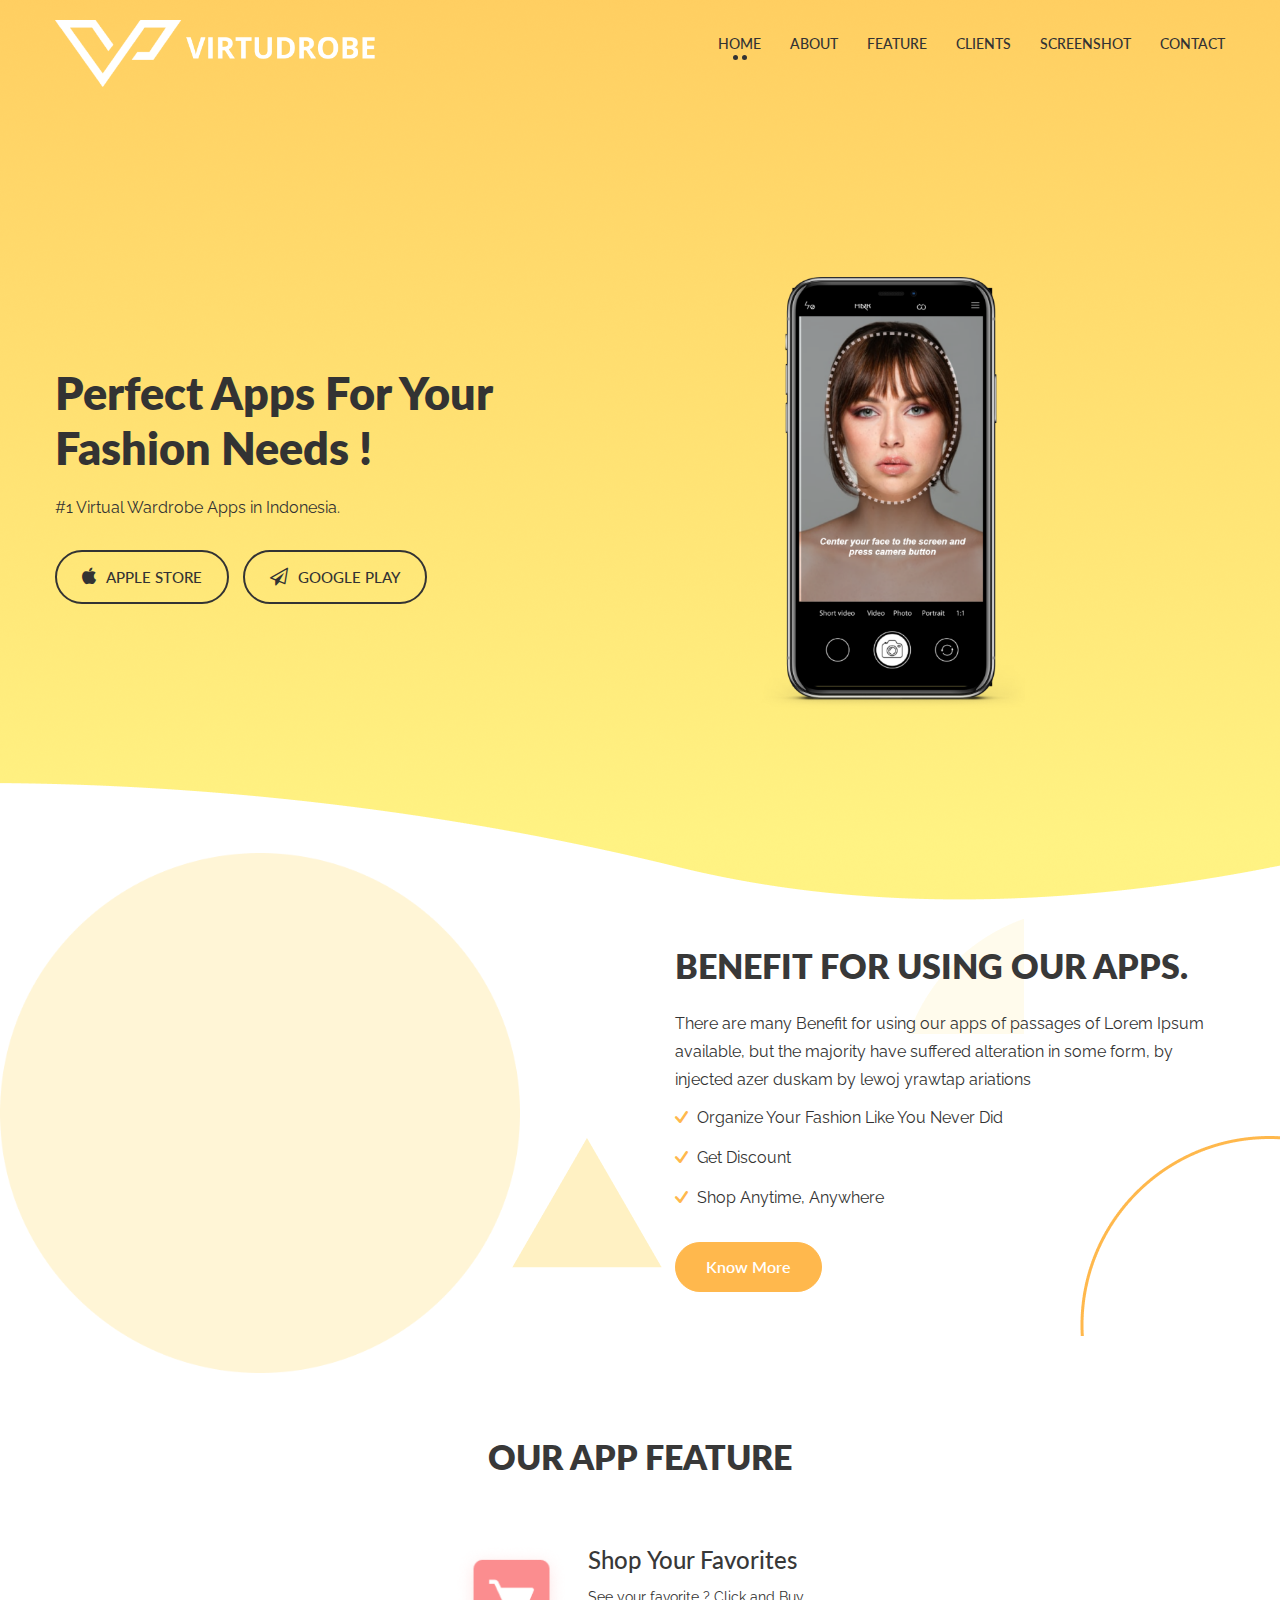
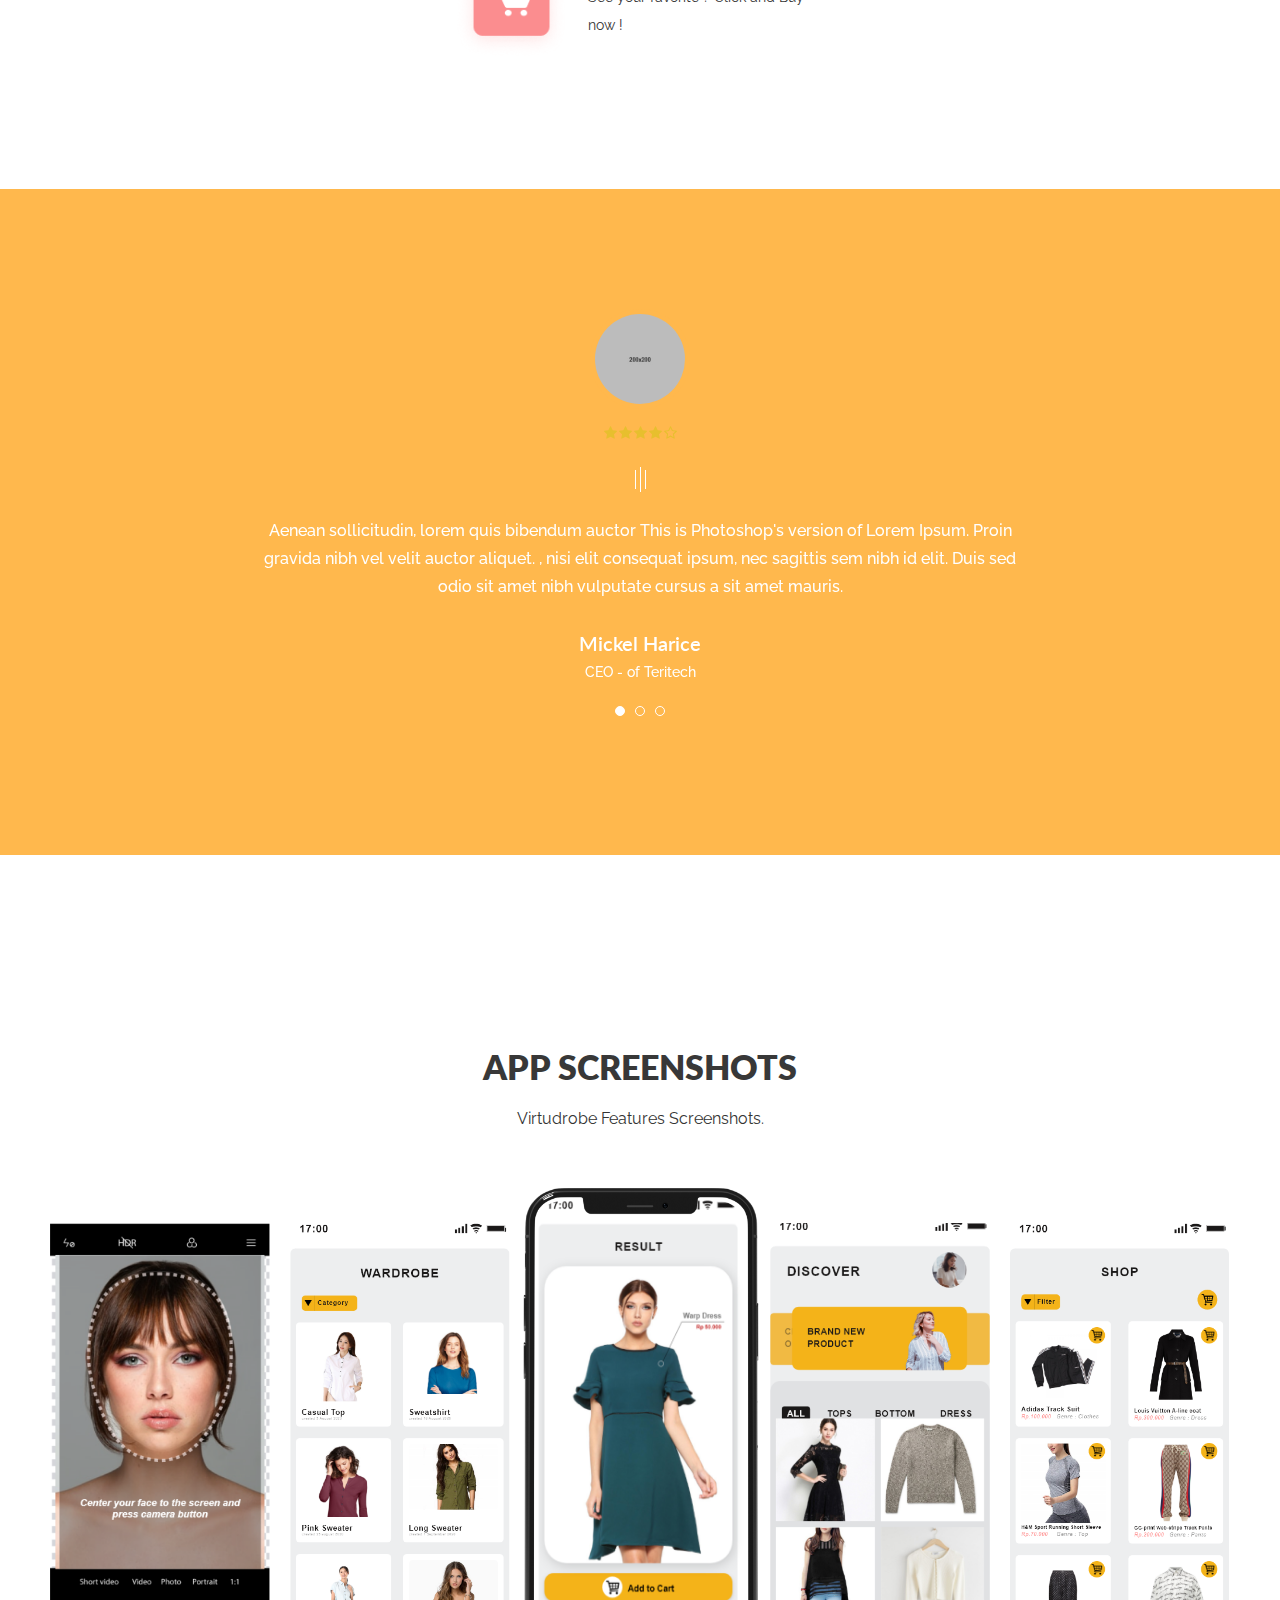
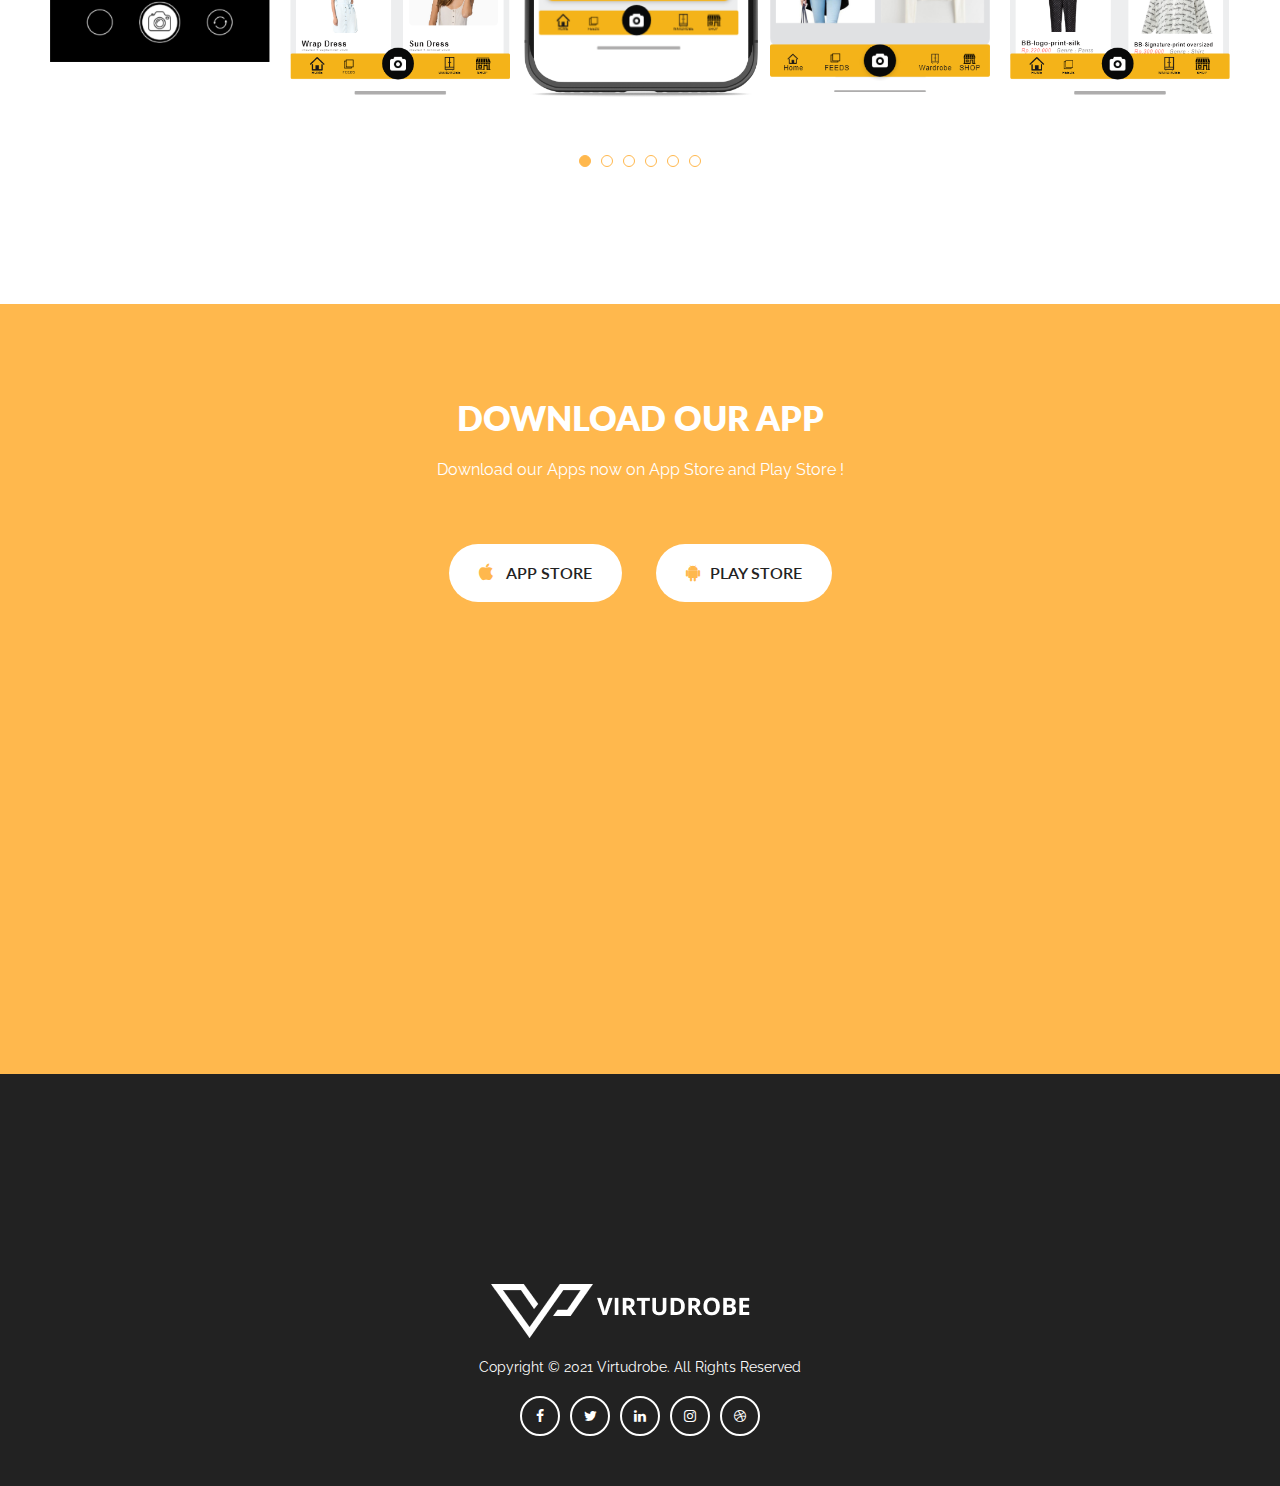
==== index.html @ f27d2f26 "Change folder and add favicon" ====
<!doctype html>
<html class="no-js" lang="zxx">

<head>
    <meta charset="utf-8">
    <meta http-equiv="x-ua-compatible" content="ie=edge">
    <title>Virtudrobe - Landing Page</title>
    <meta name="description" content="">
    <meta name="viewport" content="width=device-width, initial-scale=1">
    <!-- Favicon -->
    <link rel="shortcut icon" type="image/x-icon" href="assets/images/favicon.png">
    
    <!-- CSS 
    ========================= -->
   
    <!-- Bootstrap CSS -->
    <link rel="stylesheet" href="assets/css/bootstrap.min.css">
    
    <!-- Plugins CSS -->
    <link rel="stylesheet" href="assets/css/plugins.css">
    
    <!-- Main Style CSS -->
    <link rel="stylesheet" href="assets/css/style.css">
    
    <!-- Modernizer JS -->
    <script src="assets/js/vendor/modernizr-2.8.3.min.js"></script>
</head>

<body>

<!-- Main Wrapper Start -->
<div class="main-wrapper">
    <!-- header-area start -->
    <header class="header header-sticky">
        <!-- header-top start -->
        <div id="main-menu" class="header-top inner-header">
            <div class="container">
                <div class="row header-top-inner">
                    <div class="col-lg-4">
                        <div class="logo">
                            <a href="index.html"><img src="assets/images/logo/logo-2.png" alt=""></a>
                        </div>
                    </div>
                    <div class="col-lg-8">
                        <div class="main-menu">
                            <nav class="main-navigation">
                                <ul>
                                    <li class="active"><a href="#slider">Home</a></li>
                                    <li class="smooth-scroll"><a href="#about">About</a></li>
                                    <li><a href="#feature">Feature</a></li>
                                    <!-- <li><a href="#pricing">Pricing</a></li> -->
                                    <li><a href="#testimonial">Clients</a></li>
                                    <li><a href="#screnshot">screenshot</a></li>
                                    <li><a href="#contact">Contact</a></li>
                                </ul>
                            </nav>
                        </div>
                    </div>
                    <div class="col">
                        <!-- mobile-menu start -->
                        <div class="mobile-menu d-block d-lg-none"></div>
                        <!-- mobile-menu end -->
                    </div>
                </div>
            </div>
        </div>
        <!-- Header-top end -->
    </header>
    <!-- Header-area end -->
    
    <!-- Hero Slider start -->
    <div class="hero-slider hero-slider-bg-1" id="slider">
        <div class="single-slide slider-mockup">
            <!-- Hero Content One Start -->
            <div class="hero-content-one container">
                <div class="row align-items-center">
                    <div class="col-lg-6 col-md-8"> 
                        <div class="slider-text-info">
                            <h1>Perfect Apps For Your <br>Fashion Needs !</h1>
                            <p>#1 Virtual Wardrobe Apps in Indonesia.</p>
                            <div class="slider-button">
                                <a href="#" class=" slider-btn uppercase"><span><i class="fa fa-apple"></i>Apple store</span></a>
                                <a href="#" class="slider-btn uppercase"><span><i class="fa fa-send-o"></i>Google play</span></a>
                            </div>
                            
                        </div>
                    </div>
                    <div class="col-lg-3 offset-lg-1 col-md-4 text-center"> 
                        <div class="slider-inner-imge-2 banner-right">
                            <img src="assets/images/slider/inner-1.png" alt="">
                        </div>
                    </div>
                </div>
            </div>
            <!-- Hero Content One End -->
        </div>
    </div>
    <!-- Hero Slider end -->
    
    <!-- About Area Start -->
    <div id="about" class="about-area-one bg-about section-ptb">
        <div class="animate-section">
            <div class="icon-one" style="background-image:url(assets/images/icon/shep_01.png)"></div>
            <div class="icon-two" style="background-image:url(assets/images/icon/shep_02.png)"></div>
            <div class="icon-three" style="background-image:url(assets/images/icon/shep_03.png)"></div>
        </div>
       
        <div class="container">
            <div class="row align-items-center">
                <div class="col-lg-6">
                    <div class="about-image text-center wow fadeInLeft" data-wow-duration="1s">
                        <img src="assets/images/about/01.png" alt="">
                    </div>
                </div>
                <div class="col-lg-6 ">
                    <div class="about-content">
                        <div class="about-title">
                            <h2>Benefit for using our apps.</h2>
                        </div>
                        <p>There are many Benefit for using our apps of passages of Lorem Ipsum available, but the majority have suffered alteration in some form, by injected azer duskam by lewoj yrawtap ariations </p>
                        <ul>
                            <li><i class="ion-checkmark-round"></i> Organize Your Fashion Like You Never Did</li>
                            <li><i class="ion-checkmark-round"></i> Get Discount</li>
                            <li><i class="ion-checkmark-round"></i> Shop Anytime, Anywhere</li>
                        </ul>
                        <div class="about-btn">
                            <a href="#" class="button">Know More</a>
                        </div>
                    </div>
                </div>
            </div>
        </div>
    </div>
    <!-- About Area End -->
    
     <!-- Service Area Start  -->
     <div  id="feature" class="service-area section-pb">
        <div class="container">
            <div class="row">
                <div class="col-lg-7 ml-auto mr-auto">
                    <div class="section-title">
                        <h2>Our App Feature</h2>
                    </div>
                </div>
            </div>
            <div class="row">
               
                <div class="col-lg-4 col-md-6"> 
                    <!-- Single Service Start -->
                    <div class="single-service mt--30  wow fadeInLeft" data-wow-duration="0.7s">
                        <div class="service-icon">
                            <img src="assets/images/icon/feature-01.png" alt="">
                        </div>
                        <div class="service-text">
                            <h3>Try Your Clothes Virtually</h3>
                            <p>Take a Photo and try your favorite clothes Virtually.</p>
                        </div>
                    </div>
                    <!-- Single Service End -->
                </div>
               
                <div class="col-lg-4 col-md-6"> 
                    <!-- Single Service Start -->
                    <div class="single-service mt--30">
                        <div class="service-icon">
                            <img src="assets/images/icon/feature-02.png" alt="">
                        </div>
                        <div class="service-text">
                            <h3>Shop Your Favorites</h3>
                            <p>See your favorite ? Click and Buy now !</p>
                        </div>
                    </div>
                    <!-- Single Service End -->
                </div>
               
                <div class="col-lg-4 col-md-6"> 
                    <!-- Single Service Start -->
                    <div class="single-service mt--30 wow fadeInRight" data-wow-duration="0.7s">
                        <div class="service-icon">
                            <img src="assets/images/icon/feature-03.png" alt="">
                        </div>
                        <div class="service-text">
                            <h3>Wardrobe on Your Phone</h3>
                            <p>Save your clothes on your phone.</p>
                        </div>
                    </div>
                    <!-- Single Service End -->
                </div>
               
            </div>
        </div>
    </div>
    <!-- Service Area End --> 
    
    <!-- Video Area Start -->
    <!-- <div class="video-area theme-bg video-banner-overlay">
        <div class="video-info text-center">
            <div class="vedio-popup-btn wow pulse" data-wow-duration="1s">
                <a href="http://www.youtube.com/watch?v=0O2aH4XLbto" class="popup-youtube"> <img src="assets/images/icon/iconroject.png" alt=""> </a>
            </div>
            <h3 class="video-title text-white">Video presentation</h3>  
        </div>
    </div> -->
    <!-- Video Area End -->

      <!-- Testimonial Area Start -->
      <div id="testimonial" class="testimonial-area section-ptb bg-testimonial">
        <div class="container">
            <div class="row">
                <div class="col-lg-8 ml-auto mr-auto">
                    <div class="testimonial-content testimonial-active">
                        <!-- single-testimonial start -->
                        <div class="single-testimonial">
                            <div class="client-image">
                                <img src="assets/images/review/03.jpg" alt="">
                            </div>
                            <div class="client-rating">
                                <ul class="d-flex">
                                    <li><a href="#"><i class="fa fa-star"></i></a></li>
                                    <li><a href="#"><i class="fa fa-star"></i></a></li>
                                    <li><a href="#"><i class="fa fa-star"></i></a></li>
                                    <li><a href="#"><i class="fa fa-star"></i></a></li>
                                    <li><a href="#"><i class="fa fa-star-o"></i></a></li>
                                </ul>
                            </div>
                            <div class="testimonial-text">
                                <p class="client-texe-dec">Aenean sollicitudin, lorem quis bibendum auctor This is Photoshop's version  of Lorem Ipsum. Proin gravida nibh vel velit auctor aliquet. , nisi elit consequat ipsum, nec sagittis sem nibh id elit. Duis sed odio sit amet nibh vulputate cursus a sit amet mauris.</p>
                                <div class="test-author">
                                    <h3>Mickel Harice </h3>
                                    <p>CEO - of Teritech</p>
                                </div>
                            </div>
                        </div>
                        <!-- single-testimonial end -->
                        <!-- single-testimonial start -->
                        <div class="single-testimonial">
                            <div class="client-image">
                                <img src="assets/images/review/01.jpg" alt="">
                            </div>
                            <div class="client-rating">
                                <ul class="d-flex">
                                    <li><a href="#"><i class="fa fa-star"></i></a></li>
                                    <li><a href="#"><i class="fa fa-star"></i></a></li>
                                    <li><a href="#"><i class="fa fa-star"></i></a></li>
                                    <li><a href="#"><i class="fa fa-star"></i></a></li>
                                    <li><a href="#"><i class="fa fa-star-o"></i></a></li>
                                </ul>
                            </div>
                            <div class="testimonial-text">
                                <p class="client-texe-dec">Aenean sollicitudin, lorem quis bibendum auctor This is Photoshop's version  of Lorem Ipsum. Proin gravida nibh vel velit auctor aliquet. , nisi elit consequat ipsum, nec sagittis sem nibh id elit. Duis sed odio sit amet nibh vulputate cursus a sit amet mauris.</p>
                                <div class="test-author">
                                    <h3>Mickel Harice </h3>
                                    <p>CEO - of Teritech</p>
                                </div>
                            </div>
                        </div>
                        <!-- single-testimonial end -->
                        <!-- single-testimonial start -->
                        <div class="single-testimonial">
                            <div class="client-image">
                                <img src="assets/images/review/02.jpg" alt="">
                            </div>
                            <div class="client-rating">
                                <ul class="d-flex">
                                    <li><a href="#"><i class="fa fa-star"></i></a></li>
                                    <li><a href="#"><i class="fa fa-star"></i></a></li>
                                    <li><a href="#"><i class="fa fa-star"></i></a></li>
                                    <li><a href="#"><i class="fa fa-star"></i></a></li>
                                    <li><a href="#"><i class="fa fa-star-o"></i></a></li>
                                </ul>
                            </div>
                            <div class="testimonial-text">
                                <p class="client-texe-dec">Aenean sollicitudin, lorem quis bibendum auctor This is Photoshop's version  of Lorem Ipsum. Proin gravida nibh vel velit auctor aliquet. , nisi elit consequat ipsum, nec sagittis sem nibh id elit. Duis sed odio sit amet nibh vulputate cursus a sit amet mauris.</p>
                                <div class="test-author">
                                    <h3>Mickel Harice </h3>
                                    <p>CEO - of Teritech</p>
                                </div>
                            </div>
                        </div>
                        <!-- single-testimonial end -->
                    </div>
                </div>
            </div>
        </div>
    </div>
    <!-- Testimonial Area End -->
    
    <!-- Project Count Area Start -->
    <div class="project-count-area">
        <div class="container">
            <div class="row">
                <div class="col">
                    <div class="project-count-inner project-bg wow fadeInBottom" data-wow-duration="1s">
                        <div class="row">
                            <div class="col-lg-3 col-sm-6">
                                <!-- counter start -->
                                <div class="counter text-center">
                                    <h3 class="counter-active">241</h3>
                                    <p>APP Downloads</p>
                                </div>
                                <!-- counter end -->
                            </div>
                            <div class="col-lg-3 col-sm-6">
                                <!-- counter start -->
                                <div class="counter text-center">
                                    <h3 class="counter-active">531</h3>
                                    <p>Happy Clients</p>
                                </div>
                                <!-- counter end -->
                            </div>
                            <div class="col-lg-3 col-sm-6">
                                <!-- counter start --> 
                                <div class="counter text-center">
                                    <h3 class="counter-active">171</h3>
                                    <p>Total App Rates</p>
                                </div>
                                <!-- counter end -->
                            </div>
                            <div class="col-lg-3 col-sm-6">
                                <!-- counter start -->
                                <div class="counter text-center">
                                    <h3 class="counter-active">331</h3>
                                    <p>Brand Partners</p>
                                </div>
                                <!-- counter start -->
                            </div>
                        </div>
                    </div>
                </div>
            </div>
        </div>
    </div>
    <!-- Project Count Area End -->
    
    <!-- Pricing Packages Start -->
    <!-- <div id="pricing" class="priceing-package-area section-ptb">
        <div class="container">
            <div class="row">
                <div class="col-lg-7 ml-auto mr-auto">
                    <div class="section-title pb--50">
                        <h2>OUR Pricing Table</h2>
                        <p>Lorem ipsum dolor sit amet, consectetur adipisicing elit. Totam, fugiat, accusamus! Consequatur suscipit numquam cumque.</p>
                    </div>
                </div>
            </div>
            <div class="row no-gutters ext-plr-30">
            <div class="col-lg-4 col-md-6 order-lg-1 order-1"> -->
                <!-- single-priceing Start -->
                <!-- <div class="single-priceing text-center">
                    <div class="table-header">
                        <h5>Basic Plan</h5>
                        <h3>$49.00</h3>
                    </div>
                    <ul class="pricing-list">
                        <li>Marketing Metup</li>
                        <li class="not">Free Coffy.</li>
                        <li>Support Papers</li>
                        <li class="not">Policy System</li>
                        <li class="not">One Time Support</li>
                        <li></li>
                    </ul>
                    <div class="chose-btn">
                        <a href="#" class="btn choose-button">Choose Now </a>
                    </div>
                </div> -->
                <!-- single-priceing End -->
            <!-- </div>
            <div class="col-lg-4 col-md-6 ml-auto mr-auto order-lg-2 order-3"> -->
                <!-- single-priceing Start -->
                <!-- <div class="single-priceing text-center active">
                    <div class="table-header">
                        <h5>Basic Plan</h5>
                        <h3>$99.00</h3>
                    </div>
                    <ul class="pricing-list">
                        <li>Marketing Metup</li>
                        <li>Free Coffy.</li>
                        <li>Support Papers</li>
                        <li>Policy System</li>
                        <li>One Time Support</li>
                        <li></li>
                    </ul>
                    <div class="chose-btn">
                        <a href="#" class="btn choose-button">Choose Now </a>
                    </div>
                </div> -->
                <!-- single-priceing End -->
            <!-- </div>
            <div class="col-lg-4 col-md-6 order-lg-3 order-2"> -->
                <!-- single-priceing Start -->
                <!-- <div class="single-priceing last text-center">
                    <div class="table-header">
                        <h5>Basic Plan</h5>
                        <h3>$60.00</h3>
                    </div>
                    <ul class="pricing-list">
                        <li>Marketing Metup</li>
                        <li>Free Coffy.</li>
                        <li>Support Papers</li>
                        <li class="not">Policy System</li>
                        <li class="not">One Time Support</li>
                        <li></li>
                    </ul>
                    <div class="chose-btn">
                        <a href="#" class="btn choose-button">Choose Now </a>
                    </div>
                </div> -->
                <!-- single-priceing End -->
            <!-- </div>
        </div>
        </div>
    </div> -->
    <!-- Pricing Packages End -->
    
  
    
    <!-- Screenshot Area Start -->
    <div id="screnshot" class="screnshot-area section-ptb">
        <div class="container-1470">
            <div class="row">
                <div class="col-lg-7 ml-auto mr-auto">
                    <div class="section-title">
                        <h2>APP Screenshots</h2>
                        <p>Virtudrobe Features Screenshots.</p>
                    </div>
                </div>
            </div>
            <!-- Screnshot Content Two Start-->
            <div class="screnshot-content-three">
               
                <div class="screen-mobile-image"> </div>
                
                <div class="row screenshot-center-active">
                    <div class="col-lg-3">
                        <!-- Singel Screenshot Start -->
                        <div class="singel-screenshot">
                            <img src="assets/images/screenshot/01.png" alt="">
                        </div>
                        <!-- Singel Screenshot End -->
                    </div>
                    <div class="col-lg-3">
                        <!-- Singel Screenshot Start -->
                        <div class="singel-screenshot">
                            <img src="assets/images/screenshot/02.png" alt="">
                        </div>
                        <!-- Singel Screenshot End -->
                    </div>
                    <div class="col-lg-3">
                        <!-- Singel Screenshot Start -->
                        <div class="singel-screenshot">
                            <img src="assets/images/screenshot/03.png" alt="">
                        </div>
                        <!-- Singel Screenshot End -->
                    </div>
                    <div class="col-lg-3">
                        <!-- Singel Screenshot Start -->
                        <div class="singel-screenshot">
                            <img src="assets/images/screenshot/04.png" alt="">
                        </div>
                        <!-- Singel Screenshot End -->
                    </div>
                    <div class="col-lg-3">
                        <!-- Singel Screenshot Start -->
                        <div class="singel-screenshot">
                            <img src="assets/images/screenshot/05.png" alt="">
                        </div>
                        <!-- Singel Screenshot End -->
                    </div>
                    <div class="col-lg-3">
                        <!-- Singel Screenshot Start -->
                        <div class="singel-screenshot">
                            <img src="assets/images/screenshot/04.png" alt="">
                        </div>
                        <!-- Singel Screenshot End -->
                    </div>
                </div>
            </div>
            <!-- Screnshot Content Two End-->
        </div>
    </div>
    <!-- Screenshot Area End -->
    
    
    <!-- Download Area Start  -->
    <div class="download-area  download-bg">
        <div class="container">
            <div class="row">
                <div class="col-lg-7 ml-auto mr-auto">
                    <div class="section-title text-black">
                        <h2>Download our app</h2>
                        <p>Download our Apps now on App Store and Play Store !</p>
                    </div>
                </div>
            </div>
            <div class="row">
                <div class="col-lg-12">
                    <div class="download-buttons text-center">
                        <a href="#" class="button"> <i class="fa fa-apple"></i> APP STORE</a>
                        <a href="#" class="button"><i class="fa fa-android"></i>PLAY STORE</a>
                    </div>
                </div>
            </div>
        </div>
    </div>
    <!-- Download Area End  -->
    
    <!-- Contact Area Start -->
    <div id="contact" class="contact-area">
        <div class="container">
            <div class="row">
                <div class="col-lg-12">
                    <div class="contact-info-container wow fadeInBottom" data-wow-duration="1s">    
                        <div class="row">
                            <div class="col-lg-6">
                                <div class="contact-title">
                                    <h2>Contact Us</h2>
                                    <!-- <p>Lorem ipsum dolor sit amet, consectetur adipisicing elit. Impedit dolores ad molestiae rem repudiandae modi, quisquam illum hic euorem ipsum dolor sit amet, consectetur adipisicing elit. Iusto sit accusamus</p> -->
                                </div>
                                <div class="contact-address">
                                    <ul>
                                        <li><i class="fa fa-phone"></i> <span class="information">(0778) 324 644 676</span></li>
                                        <li><i class="fa fa-envelope-o"></i> <span class="information"><a href="#">admin@virtudrobe.com</a></span></li>
                                        <li><i class="fa fa-map-o"></i> <span class="information">Jl.Raja Ali Haji, <br> Batam, Indonesia</span></li>
                                    </ul>
                                </div>
                            </div>
                            <div class="col-lg-6">
                                <form class="contact-form-area" action="mail.php" method="post" id="contact-form">
                                    <div class="row contact-form">
                                        <div class="form-group col-md-12">
                                            <input name="name" class="form-control" placeholder="Name" type="text" id="name">
                                        </div>
                                        <div class="form-group col-md-12">
                                            <input name="email" class="form-control" placeholder="Email" type="email" id="email">
                                        </div>							 			
                                        <div class="form-group col-md-12">
                                            <input name="subject" class="form-control" placeholder="Subject" type="text" id="subject">
                                        </div>	
                                        <div class="form-group col-md-12">
                                            <textarea name="message" class="yourmessage form-control" placeholder="Message"></textarea>
                                        </div>	
                                        <div class="submit-form form-group col-sm-12">
                                            <button class="button submit-btn" type="submit"><span>Submit</span></button>
                                            <p class="form-messege"></p>
                                        </div>											
                                    </div>
                                </form>
                            </div>
                        </div>
                    </div>
                </div>
            </div>
        </div>
    </div>
    <!-- Contact Area End -->
    
    <!-- Footer Area Start -->
    <footer class="footer-area">
        <div class="footer-content-area">
            <div class="container">
                <div class="row">
                    <div class="col-lg-12">
                        <div class="footer-content">
                            <div class="footer-logo">
                                <a href="index.html"><img src="assets/images/logo/logo.png" alt=""></a>
                            </div>
                            <p>Copyright © 2021 Virtudrobe. All Rights Reserved</p>
                            <div class="social-link">
                                <a href="#"><i class="fa fa-facebook"></i></a>
                                <a href="#"><i class="fa fa-twitter"></i></a>
                                <a href="#"><i class="fa fa-linkedin"></i></a>
                                <a href="#"><i class="fa fa-instagram"></i></a>
                                <a href="#"><i class="fa fa-dribbble"></i></a>
                            </div>
                        </div>
                    </div>
                </div>
            </div>
        </div>
    </footer>
    <!-- Footer Area End -->
 
</div>
<!-- Main Wrapper End -->

<!-- JS
============================================ -->

<!-- jQuery JS -->
<script src="assets/js/vendor/jquery-1.12.4.min.js"></script>
<!-- Popper JS -->
<script src="assets/js/popper.min.js"></script>
<!-- Bootstrap JS -->
<script src="assets/js/bootstrap.min.js"></script>
<!-- Plugins JS -->
<script src="assets/js/plugins.js"></script>
<!-- Ajax Mail -->
<script src="assets/js/ajax-mail.js"></script>
<!-- Main JS -->
<script src="assets/js/main.js"></script>


</body>

</html>
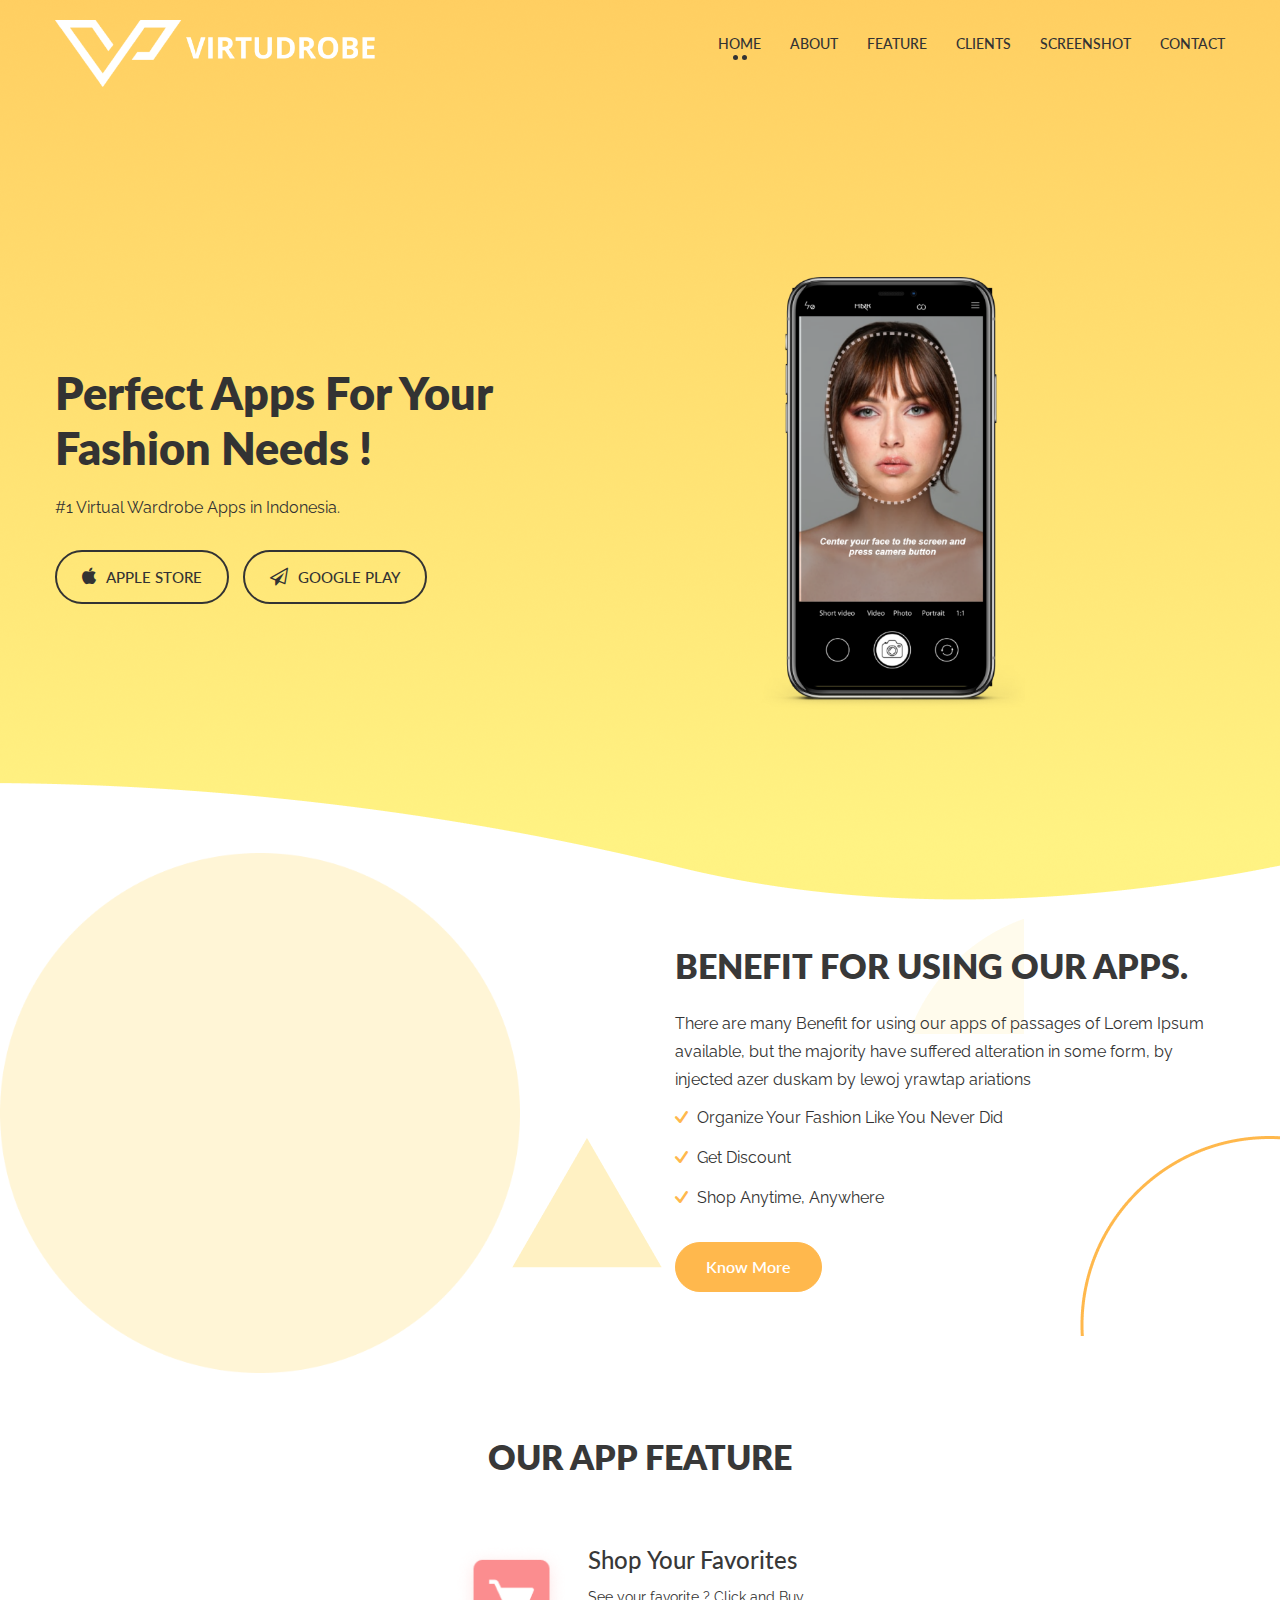
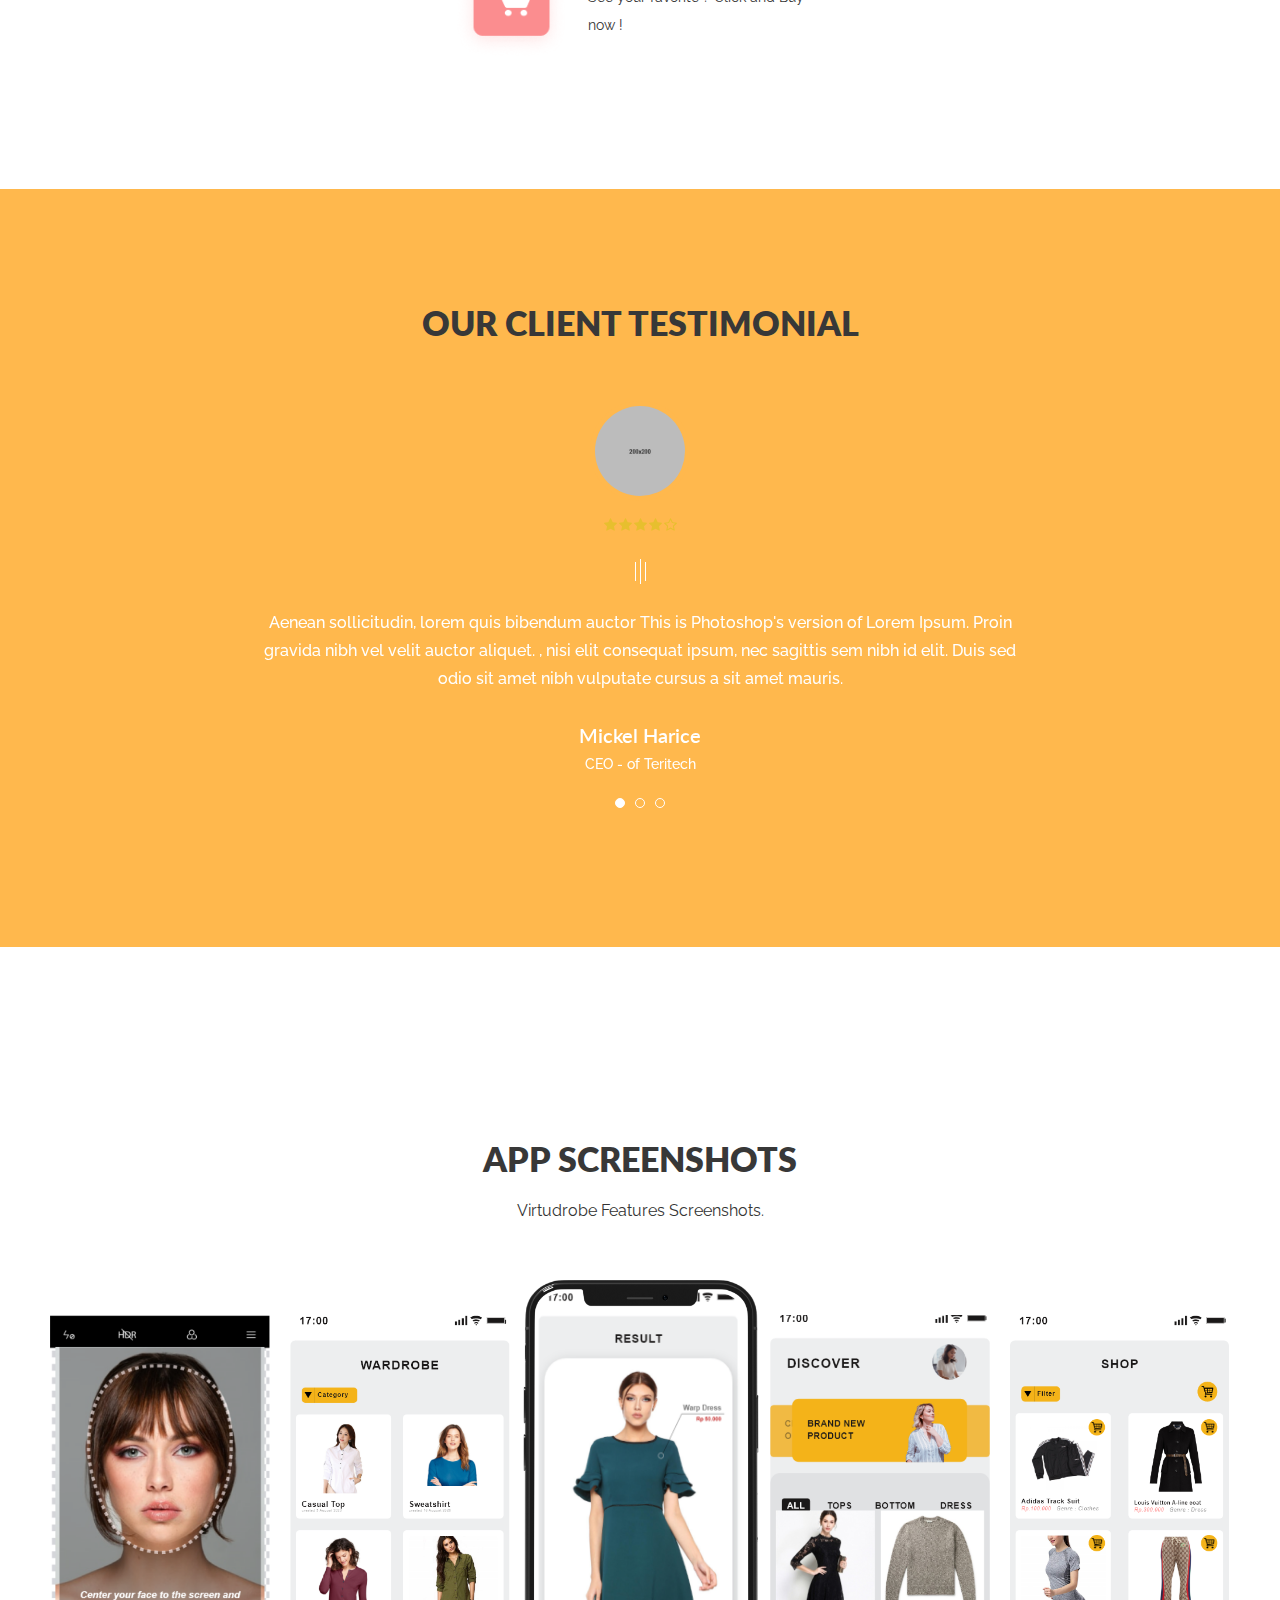
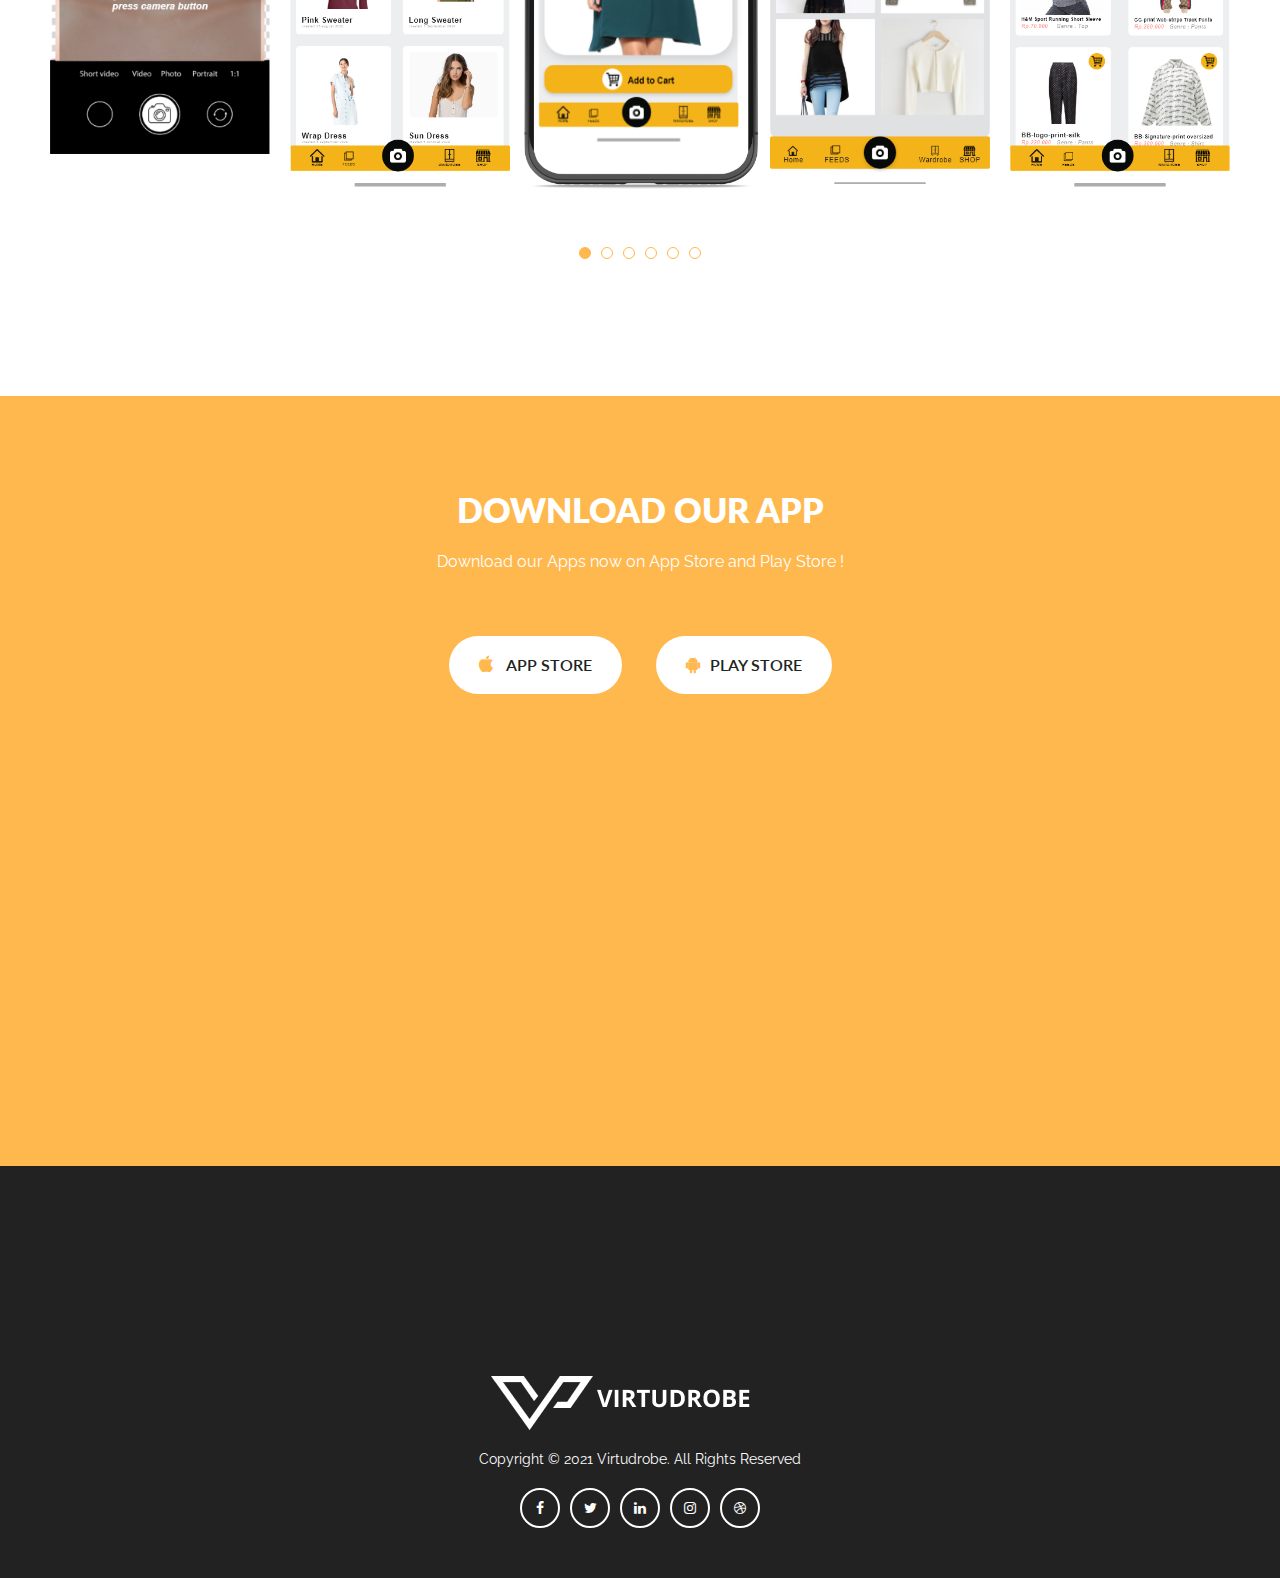
==== commit e348789c: "Add section title" ====
--- a/index.html
+++ b/index.html
@@ -205,7 +205,11 @@
 
       <!-- Testimonial Area Start -->
       <div id="testimonial" class="testimonial-area section-ptb bg-testimonial">
+        <div class="section-title">
+            <h2>Our Client Testimonial</h2>
+        </div>
         <div class="container">
+            
             <div class="row">
                 <div class="col-lg-8 ml-auto mr-auto">
                     <div class="testimonial-content testimonial-active">
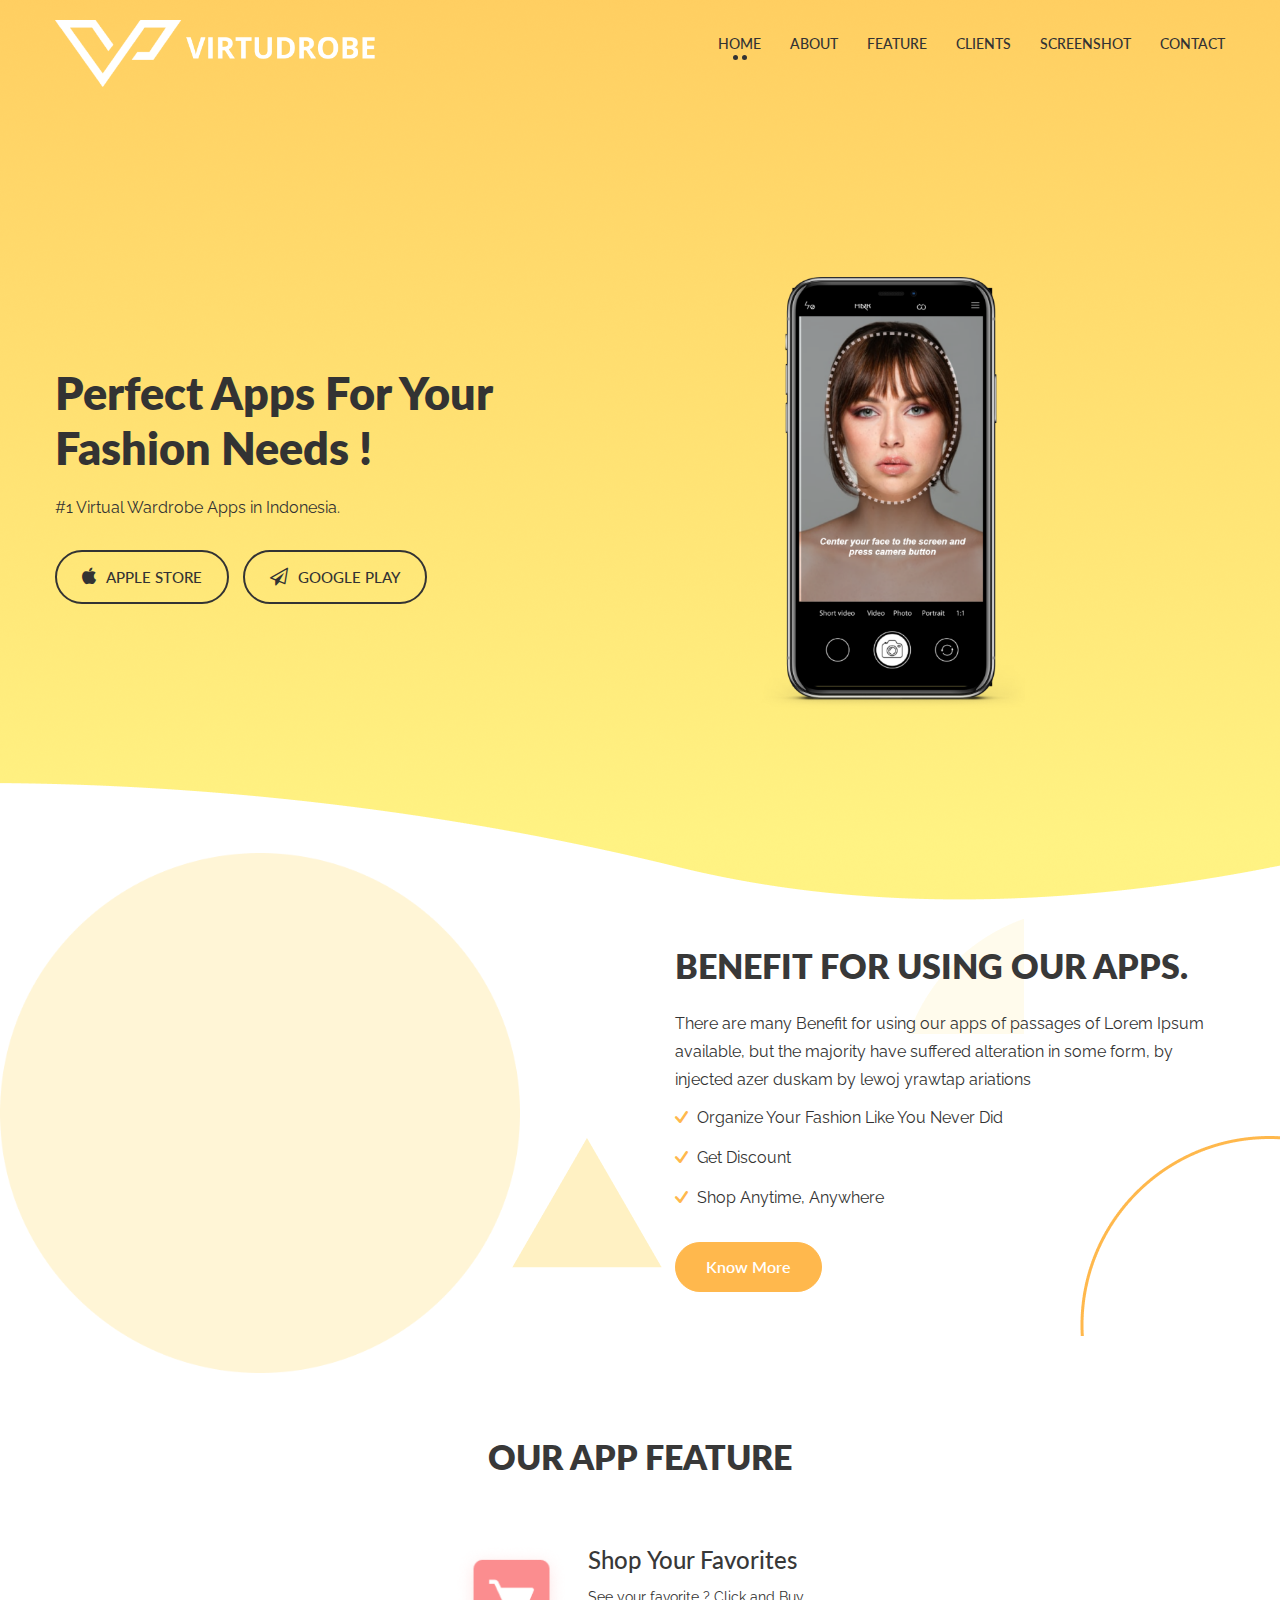
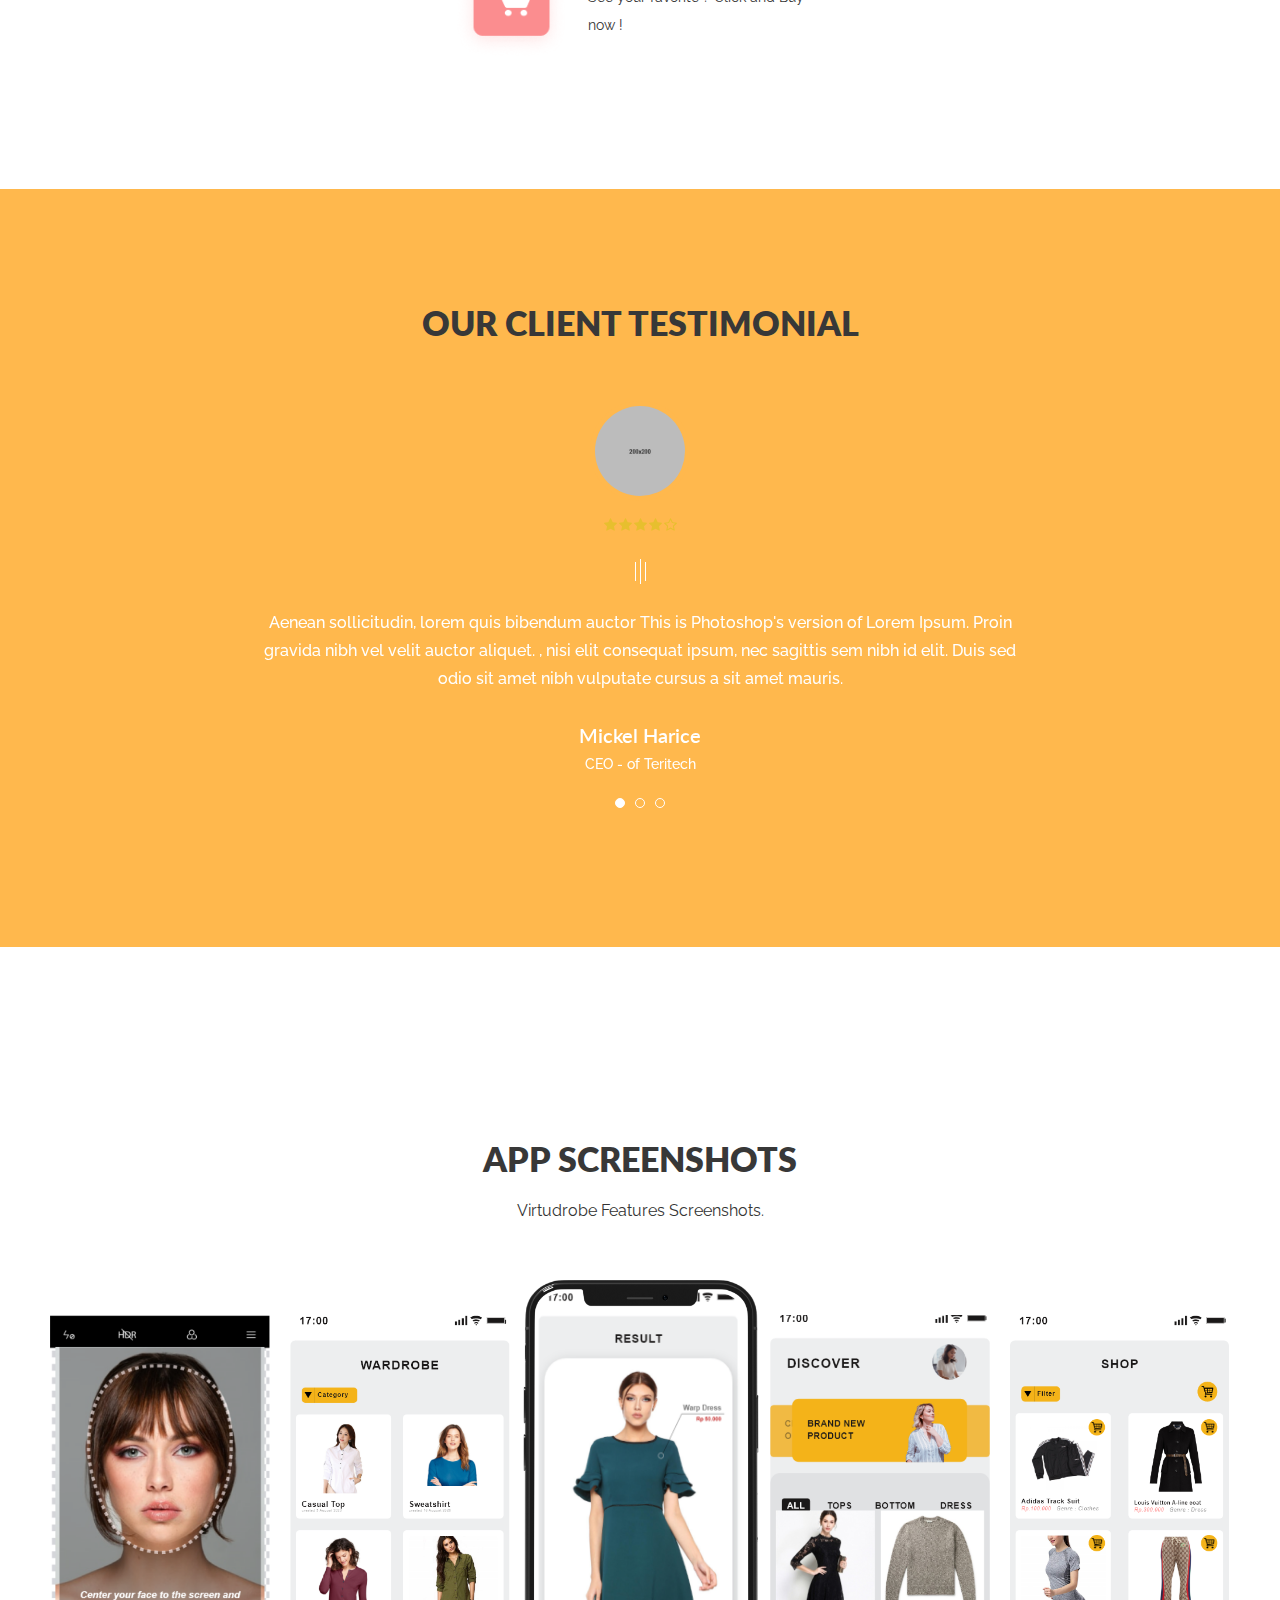
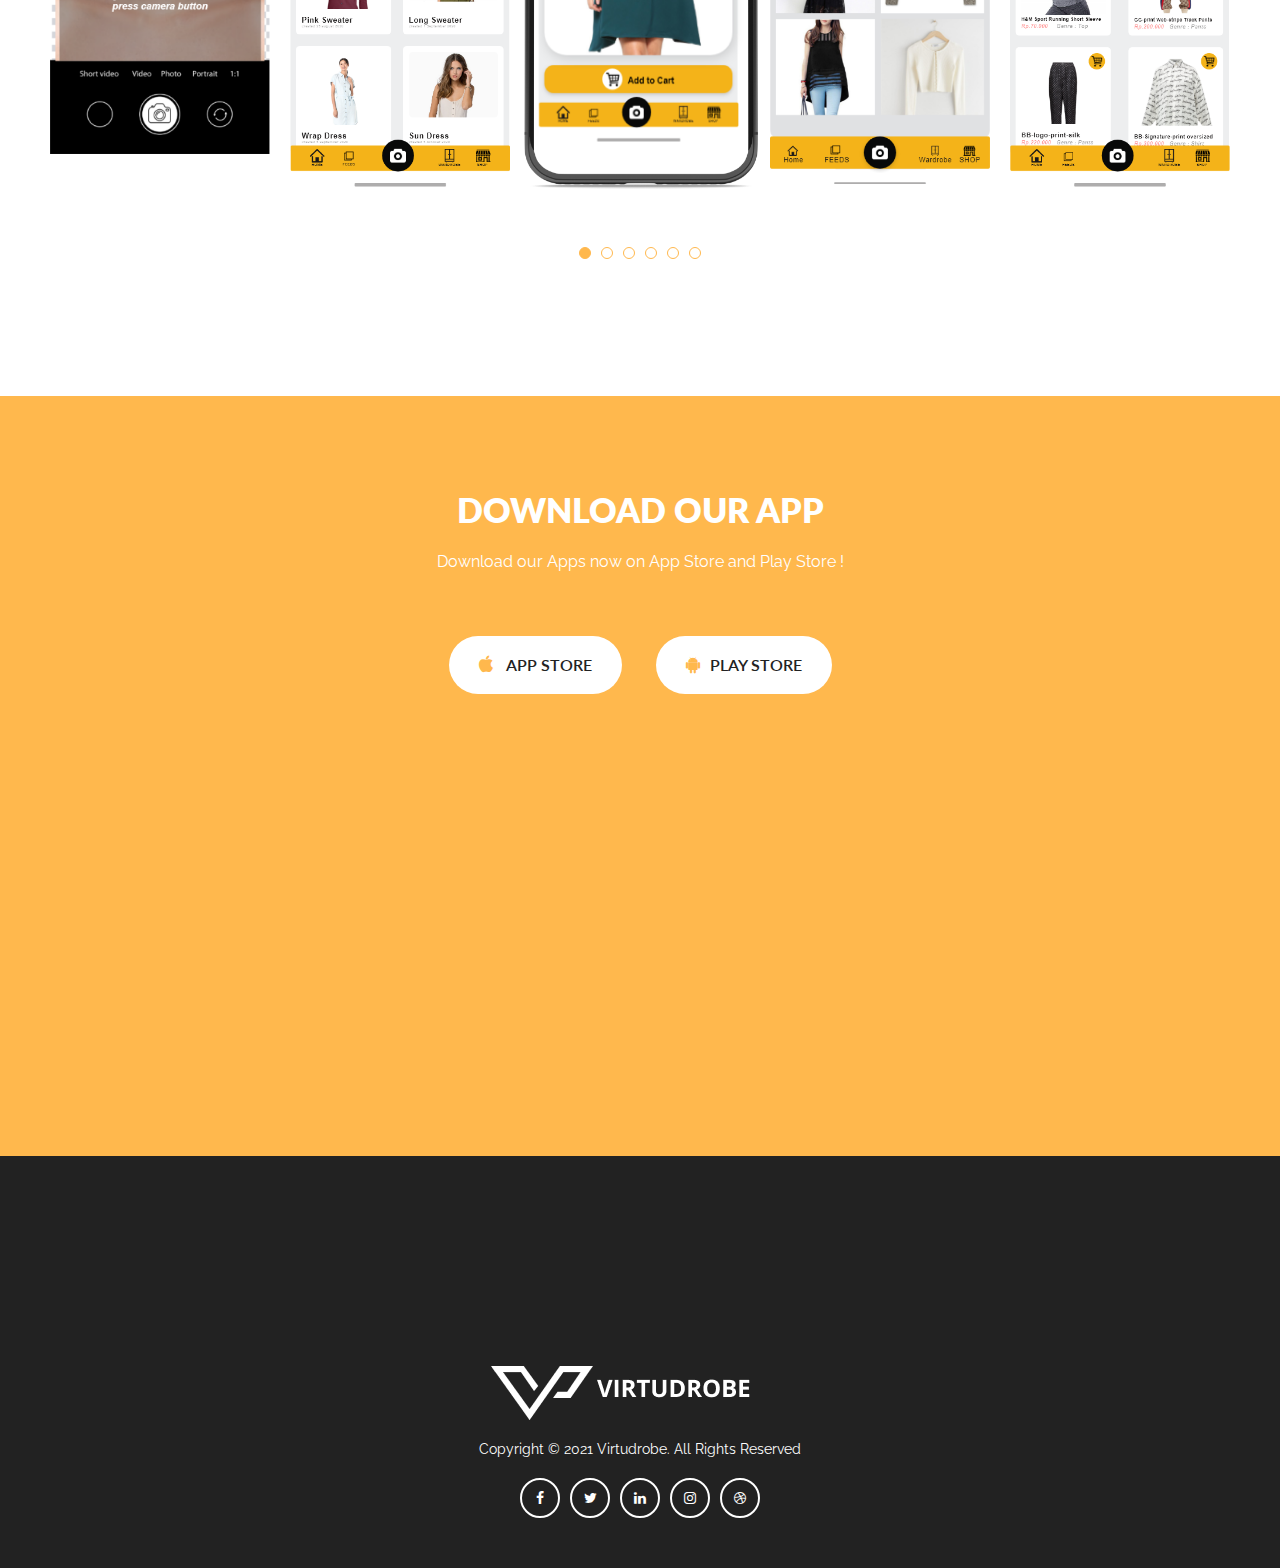
==== commit be83858d: "Add Embed Google Form" ====
--- a/index.html
+++ b/index.html
@@ -515,7 +515,7 @@
                 <div class="col-lg-12">
                     <div class="contact-info-container wow fadeInBottom" data-wow-duration="1s">    
                         <div class="row">
-                            <div class="col-lg-6">
+                            <div class="col-lg-4">
                                 <div class="contact-title">
                                     <h2>Contact Us</h2>
                                     <!-- <p>Lorem ipsum dolor sit amet, consectetur adipisicing elit. Impedit dolores ad molestiae rem repudiandae modi, quisquam illum hic euorem ipsum dolor sit amet, consectetur adipisicing elit. Iusto sit accusamus</p> -->
@@ -528,7 +528,7 @@
                                     </ul>
                                 </div>
                             </div>
-                            <div class="col-lg-6">
+                            <!-- <div class="col-lg-6">
                                 <form class="contact-form-area" action="mail.php" method="post" id="contact-form">
                                     <div class="row contact-form">
                                         <div class="form-group col-md-12">
@@ -549,7 +549,11 @@
                                         </div>											
                                     </div>
                                 </form>
-                            </div>
+                            </div> -->
+                        
+                           <div class="col-lg-8">
+                            <iframe class="m-auto w-100" src="https://docs.google.com/forms/d/e/1FAIpQLScwXdcT3Mgm1KarO8n87aylbuctTBhoiS3oIOOs525tzKcmWg/viewform?embedded=true" frameborder="0" marginheight="0" marginwidth="0" style="height:400px;">Loading…</iframe>
+                           </div>
                         </div>
                     </div>
                 </div>
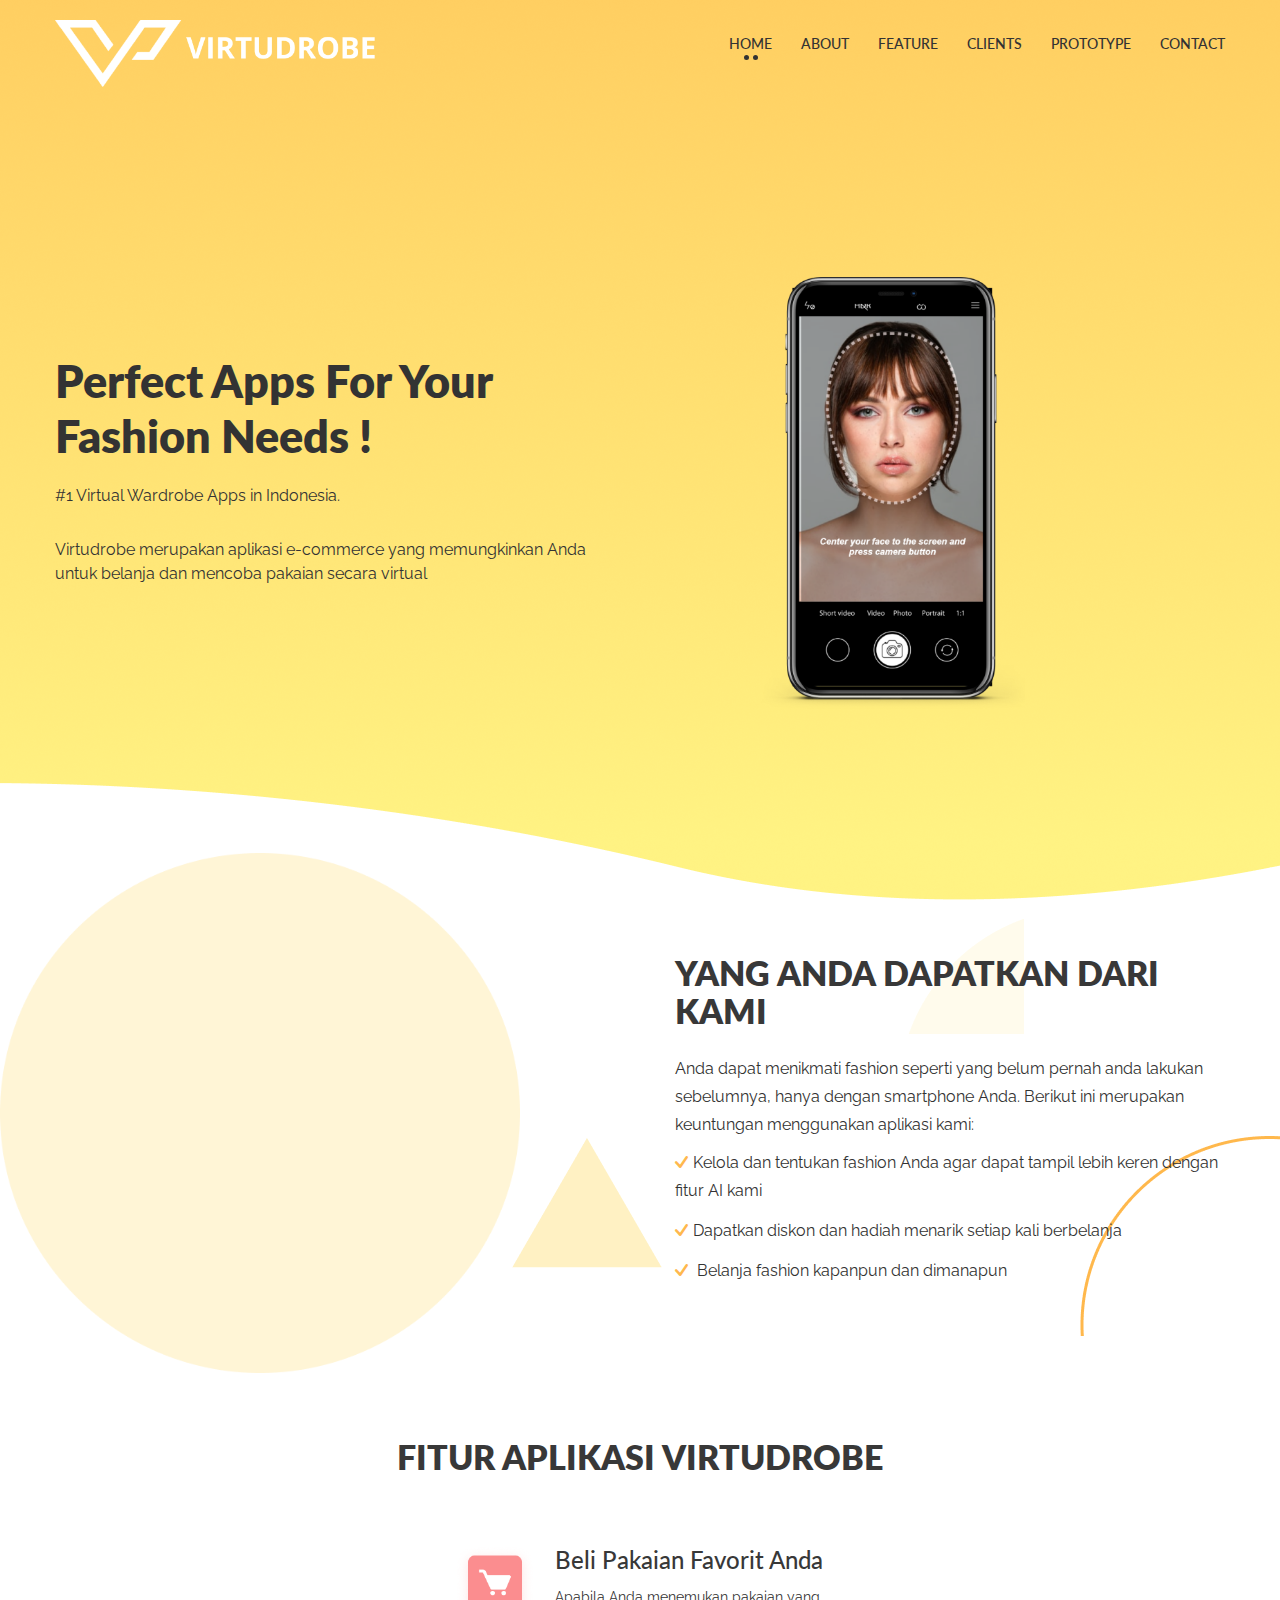
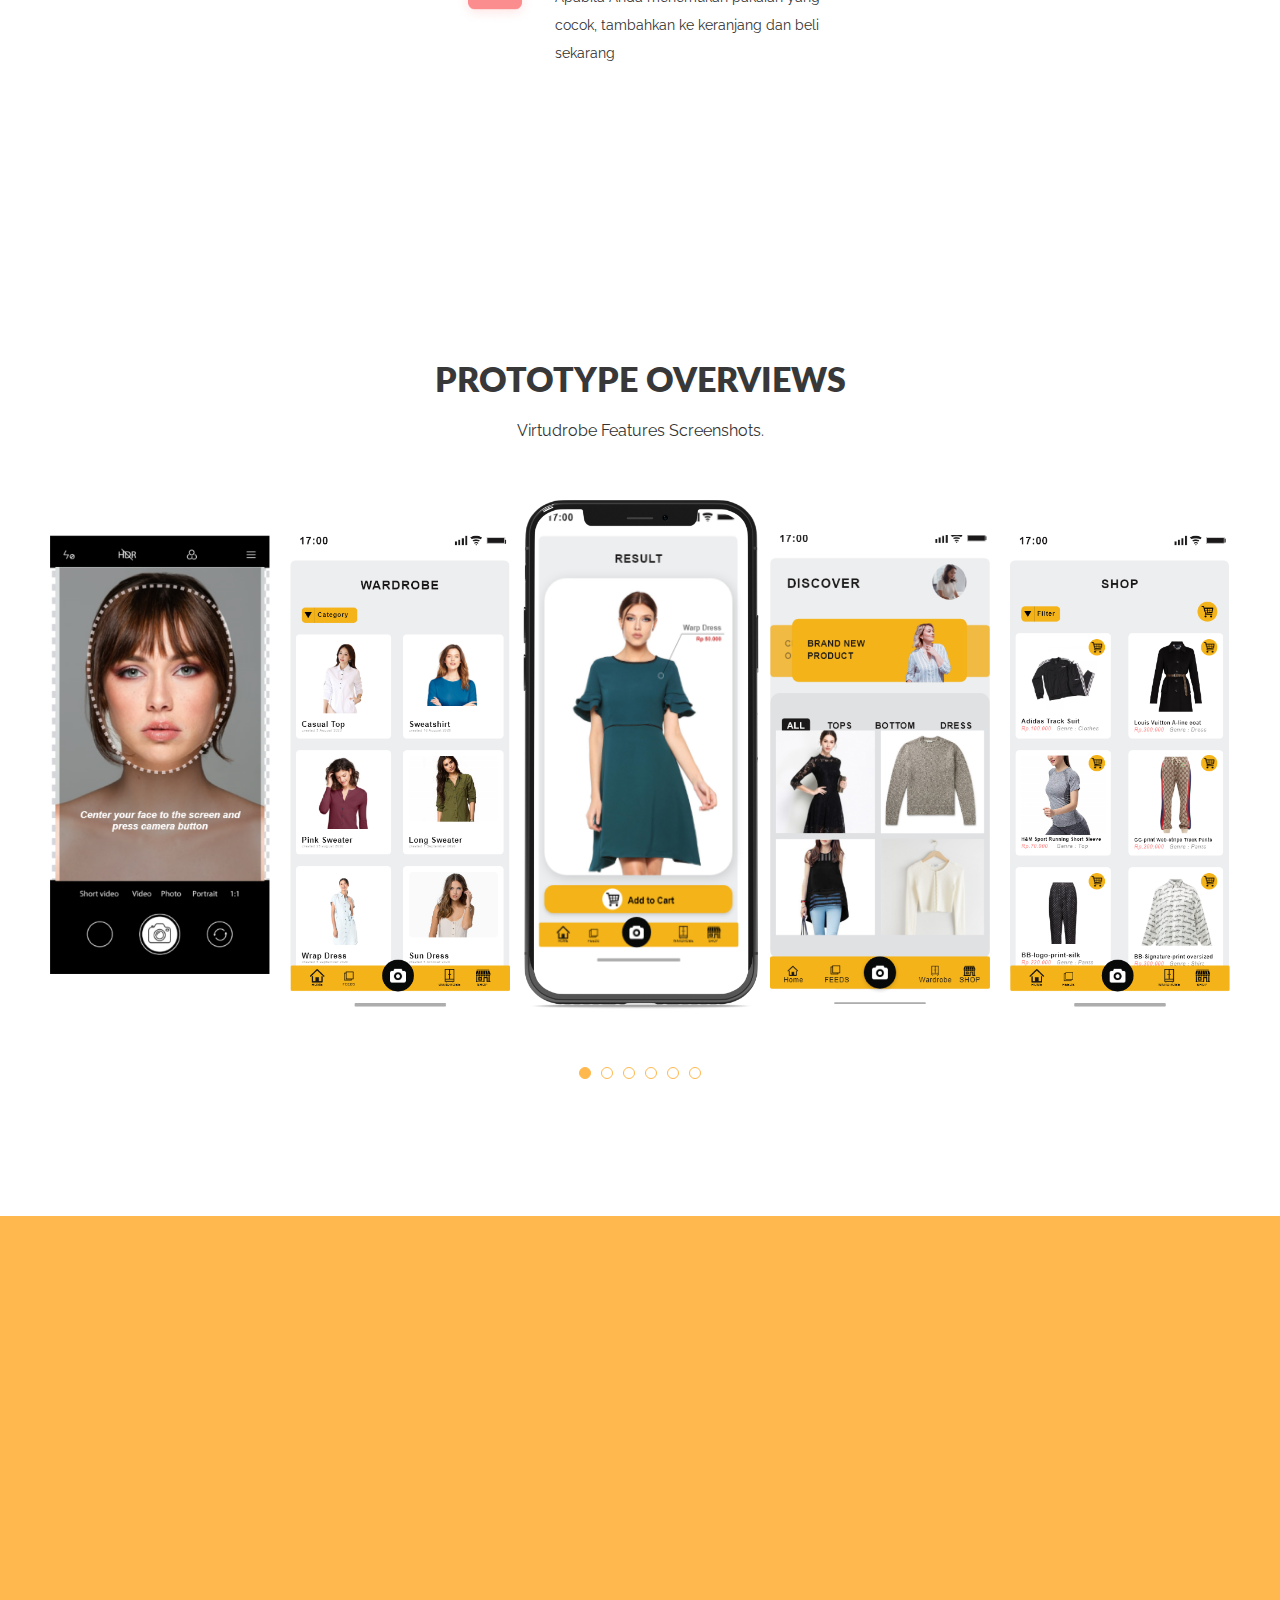
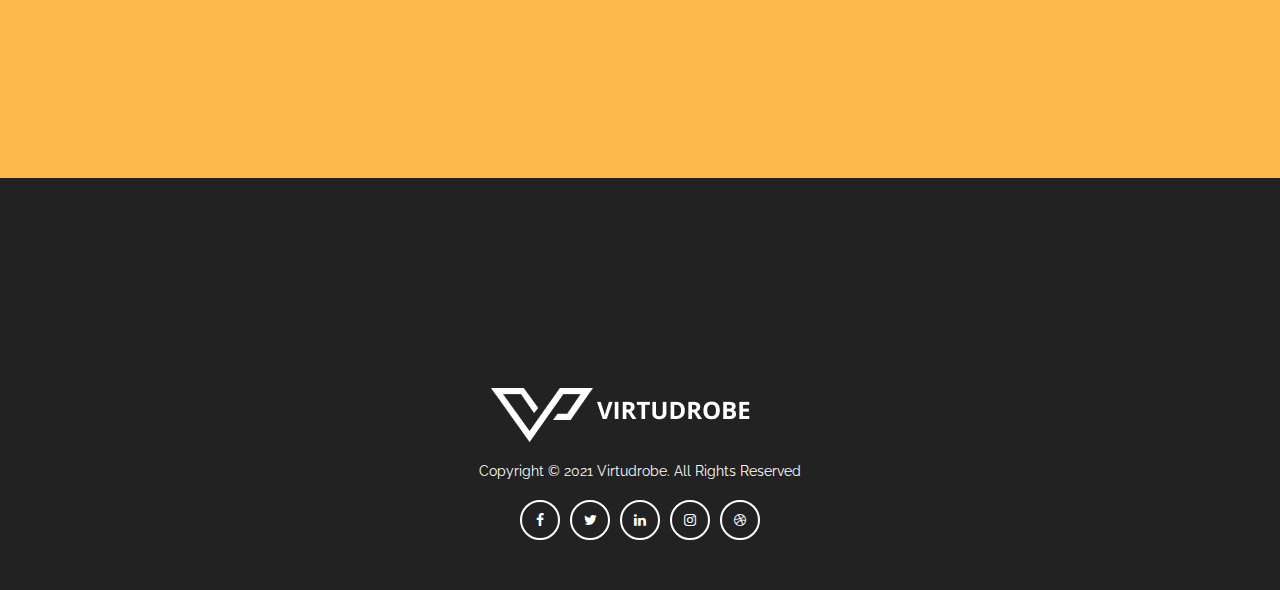
==== commit 55e28639: "Change text" ====
--- a/index.html
+++ b/index.html
@@ -50,7 +50,7 @@
                                     <li><a href="#feature">Feature</a></li>
                                     <!-- <li><a href="#pricing">Pricing</a></li> -->
                                     <li><a href="#testimonial">Clients</a></li>
-                                    <li><a href="#screnshot">screenshot</a></li>
+                                    <li><a href="#screnshot">Prototype</a></li>
                                     <li><a href="#contact">Contact</a></li>
                                 </ul>
                             </nav>
@@ -78,10 +78,11 @@
                         <div class="slider-text-info">
                             <h1>Perfect Apps For Your <br>Fashion Needs !</h1>
                             <p>#1 Virtual Wardrobe Apps in Indonesia.</p>
-                            <div class="slider-button">
+                            <p>Virtudrobe merupakan aplikasi e-commerce yang memungkinkan Anda untuk belanja dan mencoba pakaian secara virtual</p>
+                            <!-- <div class="slider-button">
                                 <a href="#" class=" slider-btn uppercase"><span><i class="fa fa-apple"></i>Apple store</span></a>
                                 <a href="#" class="slider-btn uppercase"><span><i class="fa fa-send-o"></i>Google play</span></a>
-                            </div>
+                            </div> -->
                             
                         </div>
                     </div>
@@ -115,17 +116,17 @@
                 <div class="col-lg-6 ">
                     <div class="about-content">
                         <div class="about-title">
-                            <h2>Benefit for using our apps.</h2>
-                        </div>
-                        <p>There are many Benefit for using our apps of passages of Lorem Ipsum available, but the majority have suffered alteration in some form, by injected azer duskam by lewoj yrawtap ariations </p>
+                            <h2>Yang Anda dapatkan dari kami</h2>
+                        </div>
+                        <p>Anda dapat menikmati fashion seperti yang belum pernah anda lakukan sebelumnya, hanya dengan smartphone Anda. Berikut ini merupakan keuntungan menggunakan aplikasi kami: </p>
                         <ul>
-                            <li><i class="ion-checkmark-round"></i> Organize Your Fashion Like You Never Did</li>
-                            <li><i class="ion-checkmark-round"></i> Get Discount</li>
-                            <li><i class="ion-checkmark-round"></i> Shop Anytime, Anywhere</li>
+                            <li><i class="ion-checkmark-round"></i>Kelola dan tentukan fashion Anda agar dapat tampil lebih keren dengan fitur AI kami</li>
+                            <li><i class="ion-checkmark-round"></i>Dapatkan diskon dan hadiah menarik setiap kali berbelanja</li>
+                            <li><i class="ion-checkmark-round"></i> Belanja fashion kapanpun dan dimanapun</li>
                         </ul>
-                        <div class="about-btn">
+                        <!-- <div class="about-btn">
                             <a href="#" class="button">Know More</a>
-                        </div>
+                        </div> -->
                     </div>
                 </div>
             </div>
@@ -139,7 +140,7 @@
             <div class="row">
                 <div class="col-lg-7 ml-auto mr-auto">
                     <div class="section-title">
-                        <h2>Our App Feature</h2>
+                        <h2>Fitur Aplikasi Virtudrobe</h2>
                     </div>
                 </div>
             </div>
@@ -152,8 +153,8 @@
                             <img src="assets/images/icon/feature-01.png" alt="">
                         </div>
                         <div class="service-text">
-                            <h3>Try Your Clothes Virtually</h3>
-                            <p>Take a Photo and try your favorite clothes Virtually.</p>
+                            <h3>Coba Pakaian Secara Virtual</h3>
+                            <p>Ambil foto Anda, pilih pakaian yang ingin dicoba, dan coba pakaian favorit Anda secara virtual</p>
                         </div>
                     </div>
                     <!-- Single Service End -->
@@ -166,8 +167,8 @@
                             <img src="assets/images/icon/feature-02.png" alt="">
                         </div>
                         <div class="service-text">
-                            <h3>Shop Your Favorites</h3>
-                            <p>See your favorite ? Click and Buy now !</p>
+                            <h3>Beli Pakaian Favorit Anda</h3>
+                            <p>Apabila Anda menemukan pakaian yang cocok, tambahkan ke keranjang dan beli sekarang</p>
                         </div>
                     </div>
                     <!-- Single Service End -->
@@ -180,8 +181,8 @@
                             <img src="assets/images/icon/feature-03.png" alt="">
                         </div>
                         <div class="service-text">
-                            <h3>Wardrobe on Your Phone</h3>
-                            <p>Save your clothes on your phone.</p>
+                            <h3>Lemari Pakaian pada Smartphone</h3>
+                            <p>Setelah belanja Anda dapat melihat kembali hasil foto visualisasi dan mengelompokkan pakaian ke dalam kategori tertentu</p>
                         </div>
                     </div>
                     <!-- Single Service End -->
@@ -204,7 +205,7 @@
     <!-- Video Area End -->
 
       <!-- Testimonial Area Start -->
-      <div id="testimonial" class="testimonial-area section-ptb bg-testimonial">
+      <!-- <div id="testimonial" class="testimonial-area section-ptb bg-testimonial">
         <div class="section-title">
             <h2>Our Client Testimonial</h2>
         </div>
@@ -212,9 +213,9 @@
             
             <div class="row">
                 <div class="col-lg-8 ml-auto mr-auto">
-                    <div class="testimonial-content testimonial-active">
+                    <div class="testimonial-content testimonial-active"> -->
                         <!-- single-testimonial start -->
-                        <div class="single-testimonial">
+                        <!-- <div class="single-testimonial">
                             <div class="client-image">
                                 <img src="assets/images/review/03.jpg" alt="">
                             </div>
@@ -234,10 +235,10 @@
                                     <p>CEO - of Teritech</p>
                                 </div>
                             </div>
-                        </div>
+                        </div> -->
                         <!-- single-testimonial end -->
                         <!-- single-testimonial start -->
-                        <div class="single-testimonial">
+                        <!-- <div class="single-testimonial">
                             <div class="client-image">
                                 <img src="assets/images/review/01.jpg" alt="">
                             </div>
@@ -257,10 +258,10 @@
                                     <p>CEO - of Teritech</p>
                                 </div>
                             </div>
-                        </div>
+                        </div> -->
                         <!-- single-testimonial end -->
                         <!-- single-testimonial start -->
-                        <div class="single-testimonial">
+                        <!-- <div class="single-testimonial">
                             <div class="client-image">
                                 <img src="assets/images/review/02.jpg" alt="">
                             </div>
@@ -280,60 +281,60 @@
                                     <p>CEO - of Teritech</p>
                                 </div>
                             </div>
-                        </div>
+                        </div> -->
                         <!-- single-testimonial end -->
-                    </div>
-                </div>
-            </div>
-        </div>
-    </div>
+                    <!-- </div>
+                </div>
+            </div>
+        </div>
+    </div> -->
     <!-- Testimonial Area End -->
     
     <!-- Project Count Area Start -->
-    <div class="project-count-area">
+    <!-- <div class="project-count-area">
         <div class="container">
             <div class="row">
                 <div class="col">
                     <div class="project-count-inner project-bg wow fadeInBottom" data-wow-duration="1s">
                         <div class="row">
-                            <div class="col-lg-3 col-sm-6">
+                            <div class="col-lg-3 col-sm-6"> -->
                                 <!-- counter start -->
-                                <div class="counter text-center">
+                                <!-- <div class="counter text-center">
                                     <h3 class="counter-active">241</h3>
                                     <p>APP Downloads</p>
-                                </div>
+                                </div> -->
                                 <!-- counter end -->
-                            </div>
-                            <div class="col-lg-3 col-sm-6">
+                            <!-- </div>
+                            <div class="col-lg-3 col-sm-6"> -->
                                 <!-- counter start -->
-                                <div class="counter text-center">
+                                <!-- <div class="counter text-center">
                                     <h3 class="counter-active">531</h3>
                                     <p>Happy Clients</p>
-                                </div>
+                                </div> -->
                                 <!-- counter end -->
-                            </div>
-                            <div class="col-lg-3 col-sm-6">
+                            <!-- </div>
+                            <div class="col-lg-3 col-sm-6"> -->
                                 <!-- counter start --> 
-                                <div class="counter text-center">
+                                <!-- <div class="counter text-center">
                                     <h3 class="counter-active">171</h3>
                                     <p>Total App Rates</p>
-                                </div>
+                                </div> -->
                                 <!-- counter end -->
-                            </div>
-                            <div class="col-lg-3 col-sm-6">
+                            <!-- </div>
+                            <div class="col-lg-3 col-sm-6"> -->
                                 <!-- counter start -->
-                                <div class="counter text-center">
+                                <!-- <div class="counter text-center">
                                     <h3 class="counter-active">331</h3>
                                     <p>Brand Partners</p>
-                                </div>
+                                </div> -->
                                 <!-- counter start -->
-                            </div>
-                        </div>
-                    </div>
-                </div>
-            </div>
-        </div>
-    </div>
+                            <!-- </div>
+                        </div>
+                    </div>
+                </div>
+            </div>
+        </div>
+    </div> -->
     <!-- Project Count Area End -->
     
     <!-- Pricing Packages Start -->
@@ -424,7 +425,7 @@
             <div class="row">
                 <div class="col-lg-7 ml-auto mr-auto">
                     <div class="section-title">
-                        <h2>APP Screenshots</h2>
+                        <h2>Prototype Overviews</h2>
                         <p>Virtudrobe Features Screenshots.</p>
                     </div>
                 </div>
@@ -488,22 +489,22 @@
     <!-- Download Area Start  -->
     <div class="download-area  download-bg">
         <div class="container">
-            <div class="row">
+            <!-- <div class="row">
                 <div class="col-lg-7 ml-auto mr-auto">
                     <div class="section-title text-black">
                         <h2>Download our app</h2>
                         <p>Download our Apps now on App Store and Play Store !</p>
                     </div>
                 </div>
-            </div>
-            <div class="row">
+            </div> -->
+            <!-- <div class="row">
                 <div class="col-lg-12">
                     <div class="download-buttons text-center">
                         <a href="#" class="button"> <i class="fa fa-apple"></i> APP STORE</a>
                         <a href="#" class="button"><i class="fa fa-android"></i>PLAY STORE</a>
                     </div>
                 </div>
-            </div>
+            </div> -->
         </div>
     </div>
     <!-- Download Area End  -->
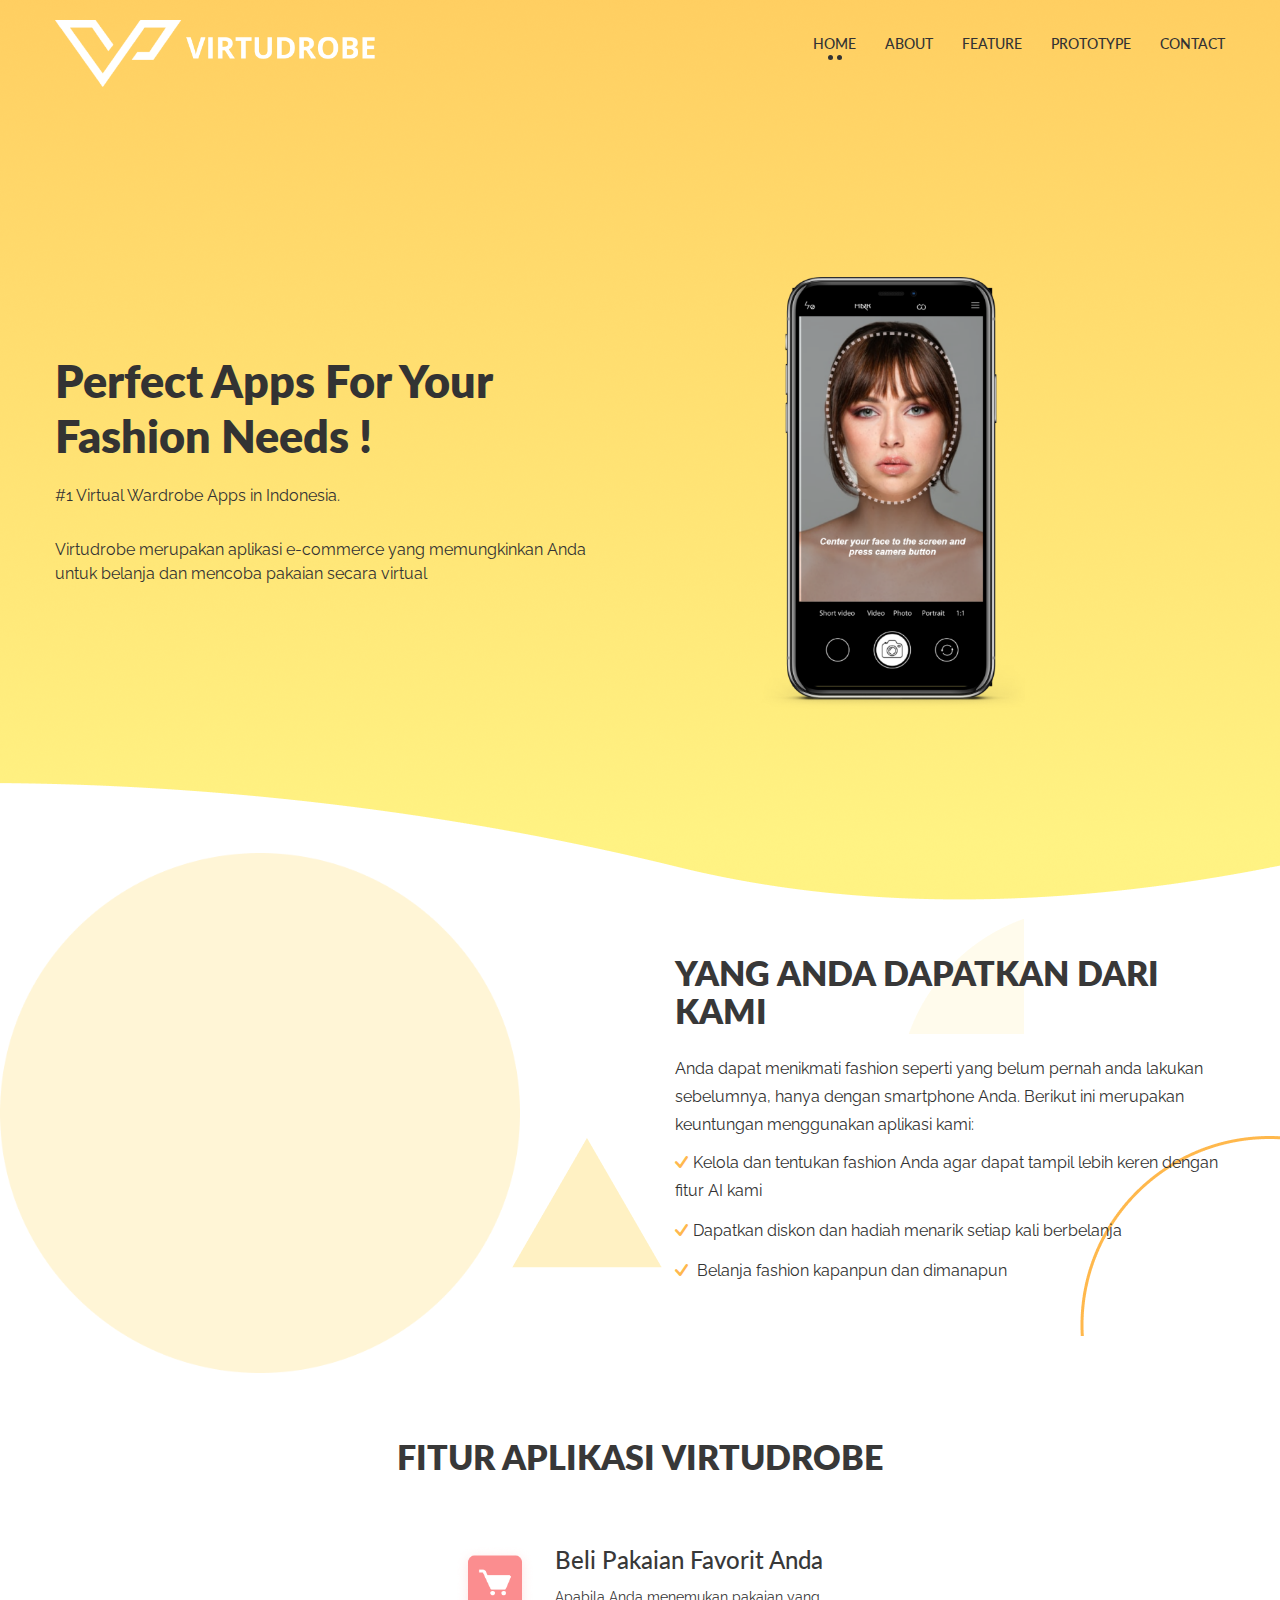
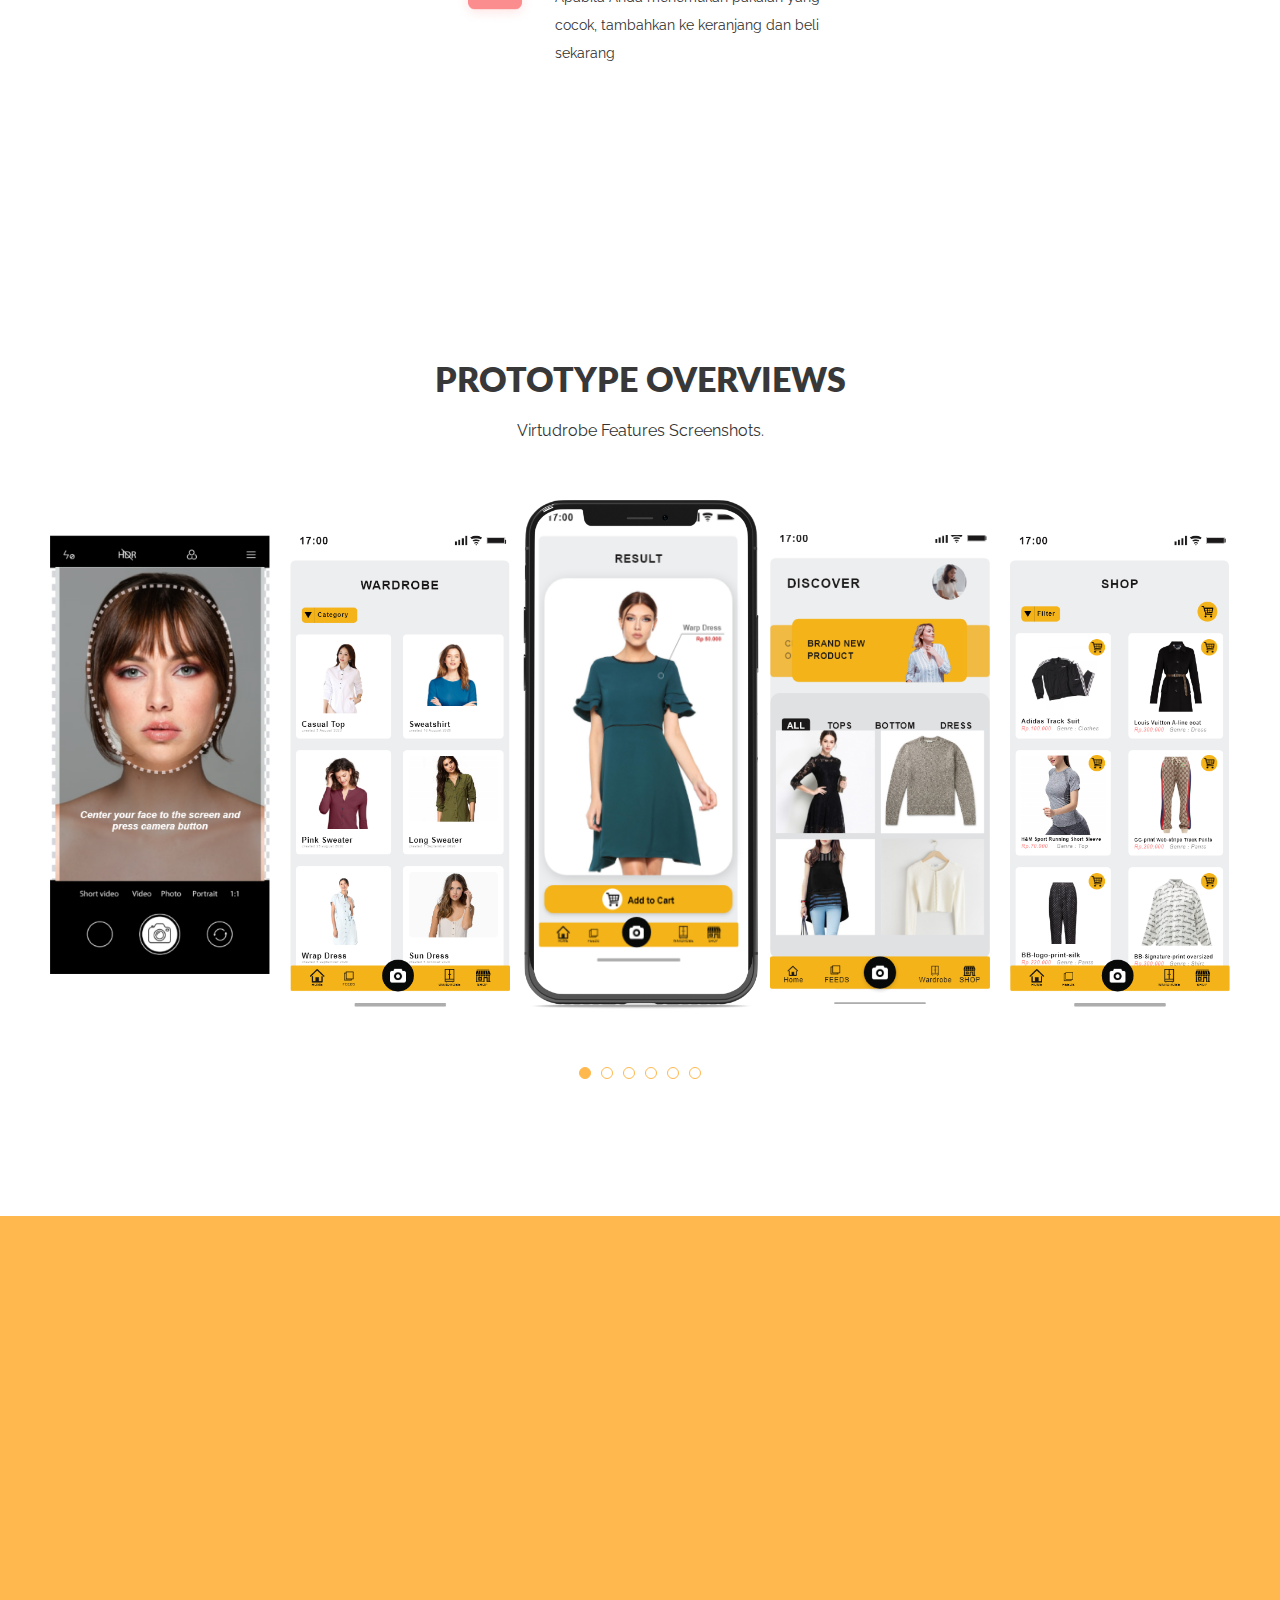
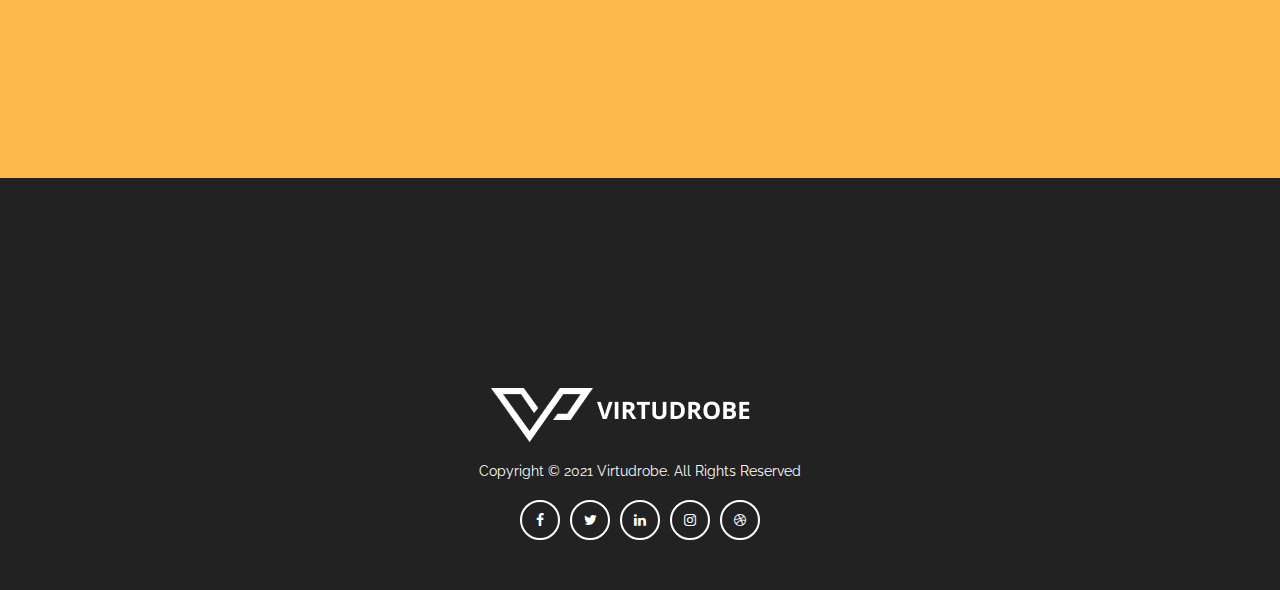
==== commit 78ec58c9: "Add SEO meta tags" ====
--- a/index.html
+++ b/index.html
@@ -24,10 +24,26 @@
     
     <!-- Modernizer JS -->
     <script src="assets/js/vendor/modernizr-2.8.3.min.js"></script>
+
+    <meta name="title" content="Virtudrobe - Aplikasi Lemari Pakaian Virtual Nomor 1 di Indonesia">
+	<meta name="description" content="Virtudrobe merupakan aplikasi e-commerce yang memungkinkan Anda untuk belanja dan mencoba pakaian secara virtual">
+	<meta name="keywords" content="virtudrobe, aplikasi lemari pakaian virtual,lemari pakaian virtudrobe, virtual wardrobe, lemari fashion virtual, fashion virtual, belanja pakaian virtual">
+	<meta property="og:type" content="website" />
+	<meta property="og:title" content="Virtudrobe - Aplikasi Lemari Pakaian Virtual Nomor 1 di Indonesia" />
+	<meta property="og:description" content="Virtudrobe merupakan aplikasi e-commerce yang memungkinkan Anda untuk belanja dan mencoba pakaian secara virtual" />
+	<meta property="og:image" content="https://virtudrobe.com/assets/images/assets_virtudrobe/app-logo.png" />
+	<meta property="og:url" content="https://virtudrobe.com/" />
+	<meta property="og:site_name" content="Virtudrobe - Aplikasi Lemari Pakaian Virtual Nomor 1 di Indonesia" />
+	<meta name="twitter:title" content="Virtudrobe - Aplikasi Lemari Pakaian Virtual Nomor 1 di Indonesia">
+	<meta name="twitter:description" content="Virtudrobe merupakan aplikasi e-commerce yang memungkinkan Anda untuk belanja dan mencoba pakaian secara virtual">
+	<meta name="twitter:image" content="https://virtudrobe.com/assets/images/assets_virtudrobe/app-logo.png">
+	<meta name="twitter:site" content="@Virtudrobe">
+	<meta name="twitter:creator" content="@Virtudrobe">
+	<meta name=”robots” content="index, follow">
+    
 </head>
 
 <body>
-
 <!-- Main Wrapper Start -->
 <div class="main-wrapper">
     <!-- header-area start -->
@@ -49,7 +65,7 @@
                                     <li class="smooth-scroll"><a href="#about">About</a></li>
                                     <li><a href="#feature">Feature</a></li>
                                     <!-- <li><a href="#pricing">Pricing</a></li> -->
-                                    <li><a href="#testimonial">Clients</a></li>
+                                    <!-- <li><a href="#testimonial">Clients</a></li> -->
                                     <li><a href="#screnshot">Prototype</a></li>
                                     <li><a href="#contact">Contact</a></li>
                                 </ul>
